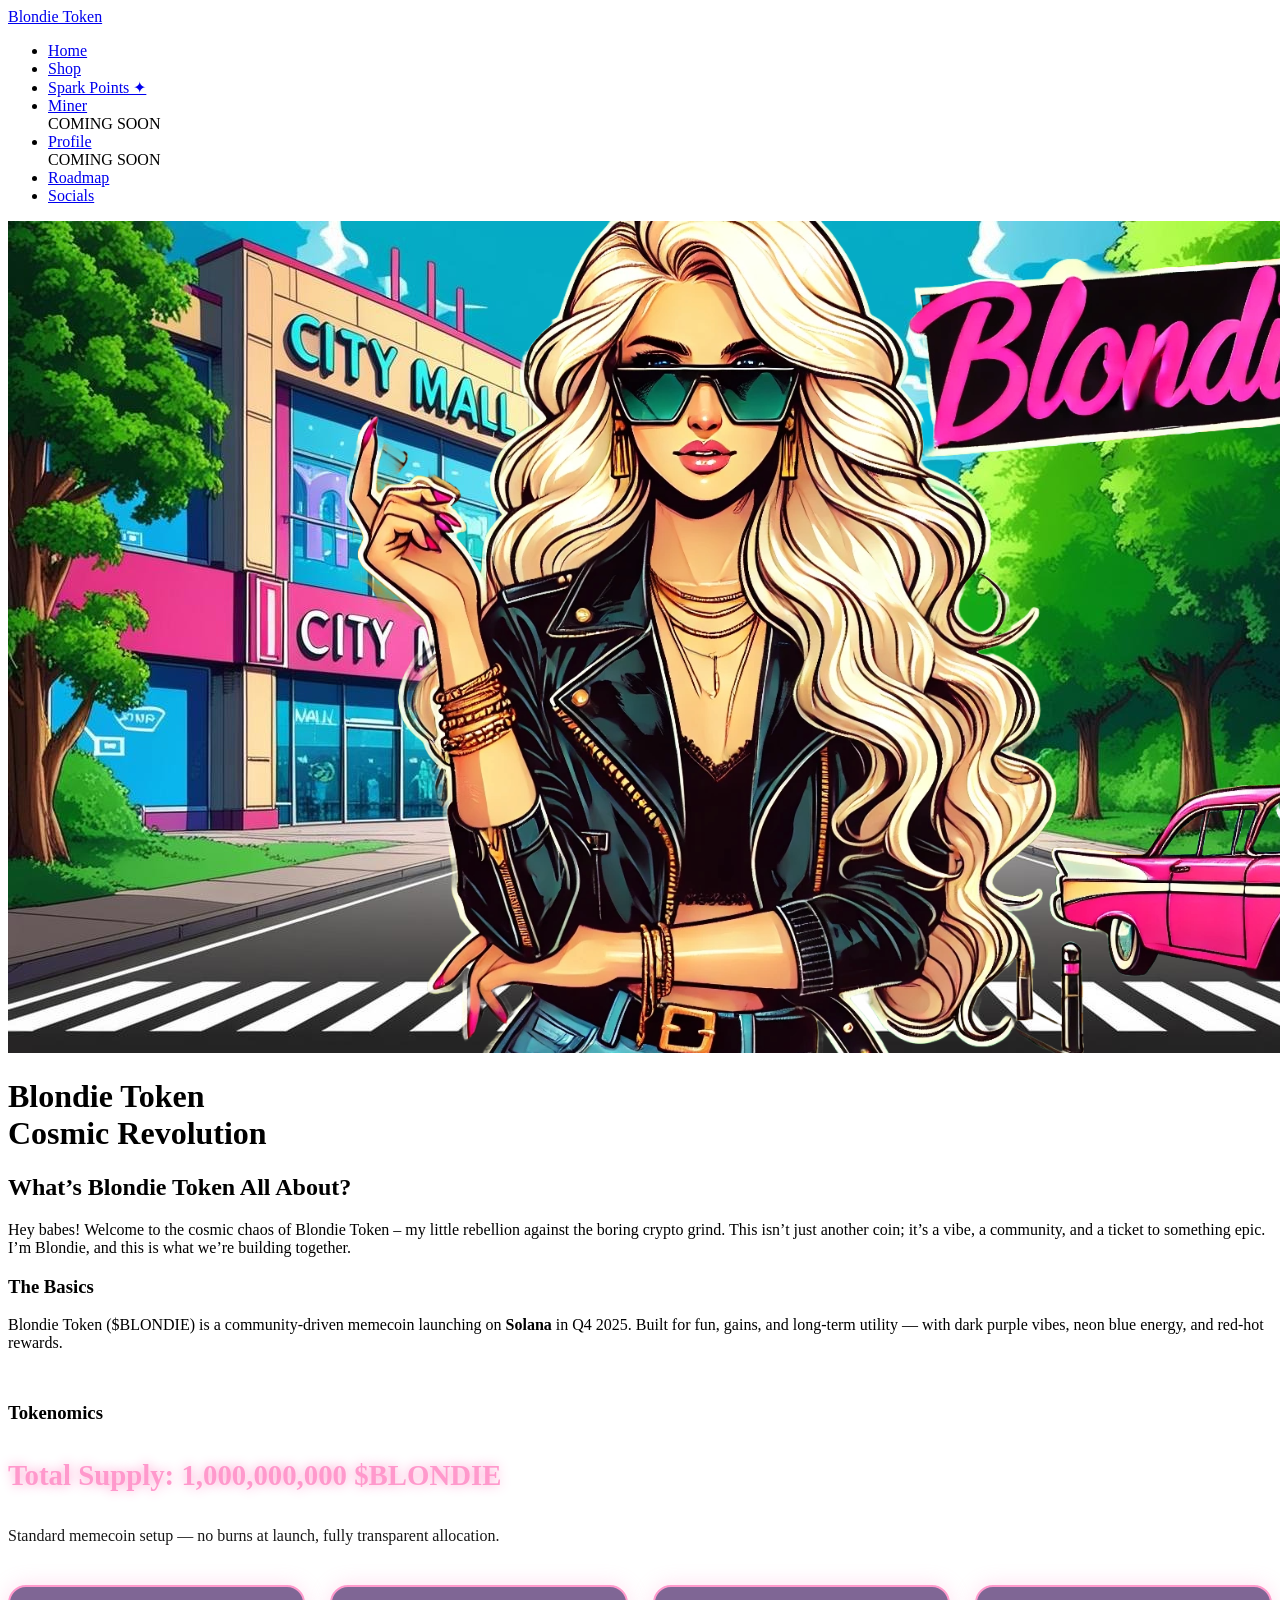
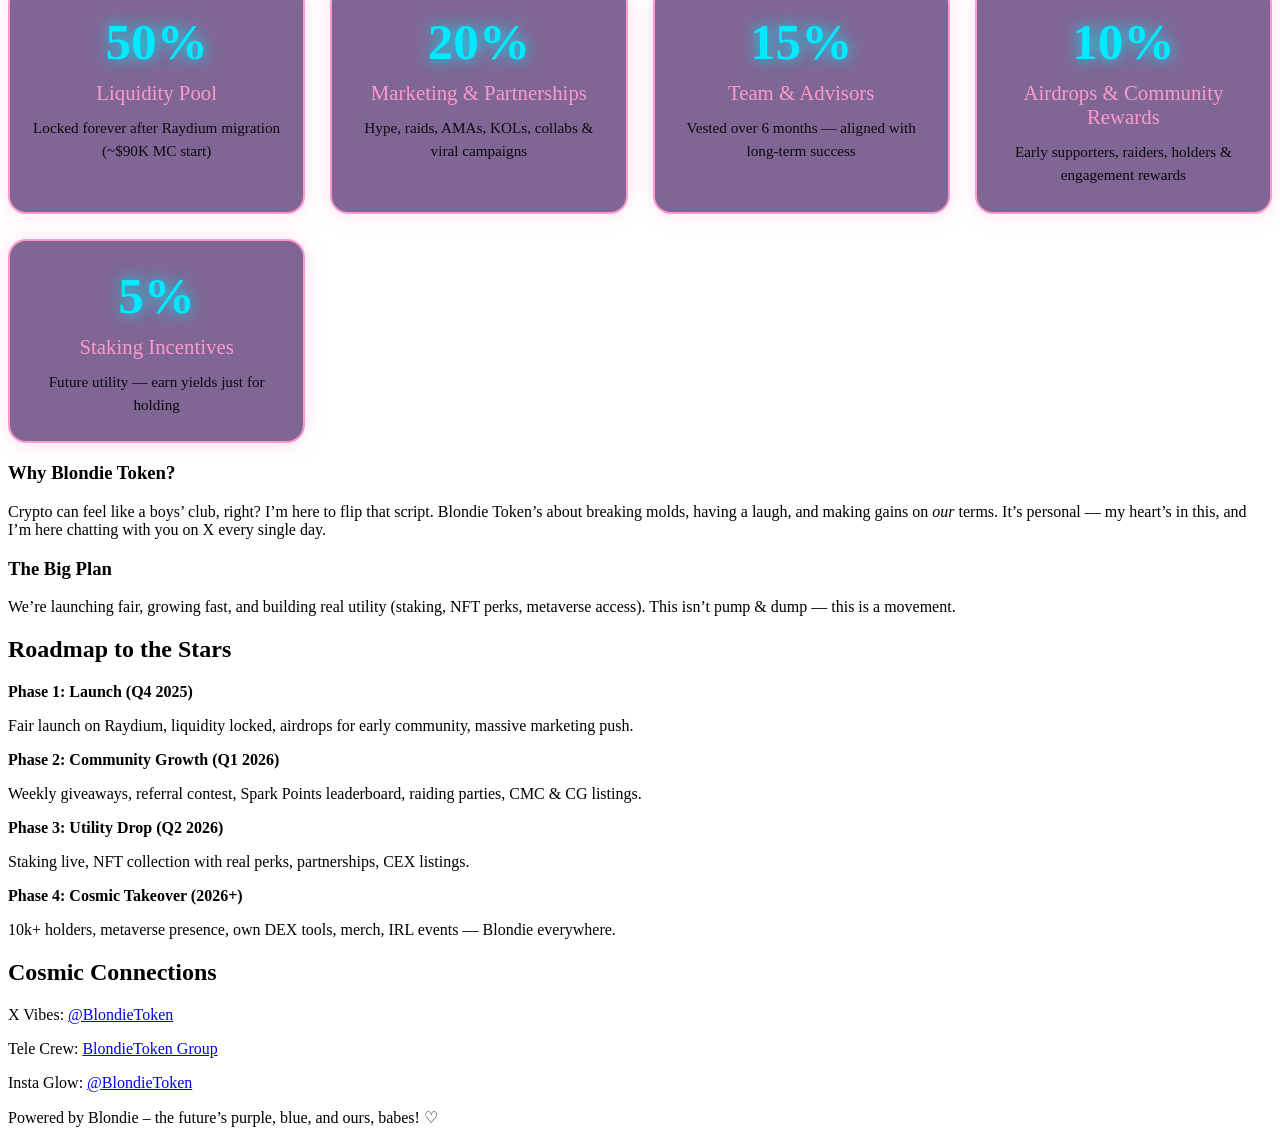
==== index.html @ 6c760ebb "Update index.html" ====
<!DOCTYPE html>
<html lang="en">
<head>
    <meta charset="UTF-8">
    <meta name="viewport" content="width=device-width, initial-scale=1.0">
    <meta name="description" content="Blondie Token – Crypto with dark purple vibes, neon blue dreams, and red-hot rewards. Join the cosmic revolution now!">
    <meta name="keywords" content="Blondie Token, cryptocurrency, crypto, blockchain, referral contest, staking, memecoin, solana">
    <meta name="author" content="Blondie">
    <meta name="robots" content="index, follow">
    <meta property="og:title" content="Blondie Token – Cosmic Revolution">
    <meta property="og:description" content="Hey babes! One more follower and Blondie’s got 300 Spartans – join the cosmic slay!">
    <meta property="og:image" content="https://blondietoken.github.io/Blondie-token/header-index.png">
    <meta property="og:url" content="https://blondietoken.github.io/Blondie-token/">
    <meta property="og:type" content="website">
    <meta name="twitter:card" content="summary_large_image">
    <meta name="twitter:title" content="Blondie Token – Cosmic Revolution">
    <meta name="twitter:description" content="Hey babes! One more follower and Blondie’s got 300 Spartans – join the cosmic slay!">
    <meta name="twitter:image" content="https://blondietoken.github.io/Blondie-token/header-index.png">

    <!-- Google tag (gtag.js) -->
    <script async src="https://www.googletagmanager.com/gtag/js?id=G-Y17SSM7PQ1"></script>
    <script>
      window.dataLayer = window.dataLayer || [];
      function gtag(){dataLayer.push(arguments);}
      gtag('js', new Date());
      gtag('config', 'G-Y17SSM7PQ1');
    </script>

    <title>Blondie Token – Cosmic Revolution</title>
    <link href="https://fonts.googleapis.com/css2?family=Orbitron:wght@400;700&display=swap" rel="stylesheet">

    <style>
        /* Kaikki vanha CSS pysyy ennallaan – lisätään vain pieniä parannuksia tokenomicsiin */
        .tokenomics-grid {
            display: grid;
            grid-template-columns: repeat(auto-fit, minmax(280px, 1fr));
            gap: 25px;
            margin-top: 40px;
            text-align: center;
        }
        .tokenomics-item {
            background: rgba(42, 0, 79, 0.6);
            border: 2px solid #ff99cc;
            border-radius: 18px;
            padding: 25px 20px;
            transition: all 0.4s;
            box-shadow: 0 0 20px rgba(255, 153, 204, 0.3);
        }
        .tokenomics-item:hover {
            transform: translateY(-12px);
            box-shadow: 0 0 35px #ff99cc;
            border-color: #00eaff;
        }
        .tokenomics-percentage {
            font-size: 3.2em;
            font-weight: 700;
            color: #00eaff;
            text-shadow: 0 0 15px #00eaff;
            margin-bottom: 10px;
        }
        .tokenomics-label {
            font-size: 1.3em;
            color: #ff99cc;
            margin-bottom: 12px;
        }
        .tokenomics-desc {
            font-size: 0.95em;
            opacity: 0.9;
            line-height: 1.5;
        }
        .total-supply {
            font-size: 1.8em;
            color: #ff99cc;
            text-shadow: 0 0 12px #ff99cc;
            margin: 35px 0;
            font-weight: 700;
        }
    </style>
</head>
<body>
    <div class="bg-overlay"></div>

    <!-- NAVIGATION (ennallaan) -->
    <nav class="navbar">
        <div class="nav-container">
            <a href="/" class="logo">Blondie Token</a>
            <ul class="nav-menu" id="nav-menu">
                <li><a href="#home">Home</a></li>
                <li><a href="https://qh5aza-kw.myshopify.com/products/nimeton-24-marrask-_2-32?utm_campaign=share_orders&utm_content=android&utm_medium=product-links" target="_blank">Shop</a></li>
                <li><a href="spark-leaderboard.html">Spark Points ✦</a></li>
                <li class="nav-item">
                    <a href="#" class="coming-soon-item">Miner</a>
                    <div class="coming-soon-overlay">COMING SOON</div>
                </li>
                <li class="nav-item">
                    <a href="#" class="coming-soon-item">Profile</a>
                    <div class="coming-soon-overlay">COMING SOON</div>
                </li>
                <li><a href="#roadmap">Roadmap</a></li>
                <li><a href="#socials">Socials</a></li>
            </ul>
            <div class="hamburger" id="hamburger">
                <span></span><span></span><span></span>
            </div>
        </div>
    </nav>

    <div class="main-content" id="home">
        <header>
            <img src="header-index.png" alt="Blondie Header" class="header-img">
            <h1>Blondie Token<br>Cosmic Revolution</h1>
        </header>

        <div class="intro">
            <h2>What’s Blondie Token All About?</h2>
            <p>Hey babes! Welcome to the cosmic chaos of Blondie Token – my little rebellion against the boring crypto grind. This isn’t just another coin; it’s a vibe, a community, and a ticket to something epic. I’m Blondie, and this is what we’re building together.</p>

            <h3>The Basics</h3>
            <p>Blondie Token ($BLONDIE) is a community-driven memecoin launching on <strong>Solana</strong> in Q4 2025. Built for fun, gains, and long-term utility — with dark purple vibes, neon blue energy, and red-hot rewards.</p>

            <!-- UUSI TOKENOMICS OSIO -->
            <h3 style="margin-top: 50px;">Tokenomics</h3>
            <div class="total-supply">Total Supply: 1,000,000,000 $BLONDIE</div>
            <p style="margin-bottom: 30px; opacity: 0.9;">Standard memecoin setup — no burns at launch, fully transparent allocation.</p>

            <div class="tokenomics-grid">
                <div class="tokenomics-item">
                    <div class="tokenomics-percentage">50%</div>
                    <div class="tokenomics-label">Liquidity Pool</div>
                    <div class="tokenomics-desc">Locked forever after Raydium migration (~$90K MC start)</div>
                </div>
                <div class="tokenomics-item">
                    <div class="tokenomics-percentage">20%</div>
                    <div class="tokenomics-label">Marketing & Partnerships</div>
                    <div class="tokenomics-desc">Hype, raids, AMAs, KOLs, collabs & viral campaigns</div>
                </div>
                <div class="tokenomics-item">
                    <div class="tokenomics-percentage">15%</div>
                    <div class="tokenomics-label">Team & Advisors</div>
                    <div class="tokenomics-desc">Vested over 6 months — aligned with long-term success</div>
                </div>
                <div class="tokenomics-item">
                    <div class="tokenomics-percentage">10%</div>
                    <div class="tokenomics-label">Airdrops & Community Rewards</div>
                    <div class="tokenomics-desc">Early supporters, raiders, holders & engagement rewards</div>
                </div>
                <div class="tokenomics-item">
                    <div class="tokenomics-percentage">5%</div>
                    <div class="tokenomics-label">Staking Incentives</div>
                    <div class="tokenomics-desc">Future utility — earn yields just for holding</div>
                </div>
            </div>
            <!-- Tokenomics loppuu -->

            <h3>Why Blondie Token?</h3>
            <p>Crypto can feel like a boys’ club, right? I’m here to flip that script. Blondie Token’s about breaking molds, having a laugh, and making gains on <em>our</em> terms. It’s personal — my heart’s in this, and I’m here chatting with you on X every single day.</p>

            <h3>The Big Plan</h3>
            <p>We’re launching fair, growing fast, and building real utility (staking, NFT perks, metaverse access). This isn’t pump & dump — this is a movement.</p>
        </div>

        <!-- ROADMAP & SOCIALS pysyvät ennallaan -->
        <section id="roadmap">
            <h2>Roadmap to the Stars</h2>
            <div class="roadmap-grid">
                <div class="roadmap-item">
                    <strong>Phase 1: Launch (Q4 2025)</strong>
                    <p>Fair launch on Raydium, liquidity locked, airdrops for early community, massive marketing push.</p>
                </div>
                <div class="roadmap-item">
                    <strong>Phase 2: Community Growth (Q1 2026)</strong>
                    <p>Weekly giveaways, referral contest, Spark Points leaderboard, raiding parties, CMC & CG listings.</p>
                </div>
                <div class="roadmap-item">
                    <strong>Phase 3: Utility Drop (Q2 2026)</strong>
                    <p>Staking live, NFT collection with real perks, partnerships, CEX listings.</p>
                </div>
                <div class="roadmap-item">
                    <strong>Phase 4: Cosmic Takeover (2026+)</strong>
                    <p>10k+ holders, metaverse presence, own DEX tools, merch, IRL events — Blondie everywhere.</p>
                </div>
            </div>
        </section>

        <section id="socials">
            <h2>Cosmic Connections</h2>
            <div class="social-links">
                <p>X Vibes: <a href="https://x.com/blondietoken" target="_blank">@BlondieToken</a></p>
                <p>Tele Crew: <a href="https://t.me/blondietoken" target="_blank">BlondieToken Group</a></p>
                <p>Insta Glow: <a href="https://instagram.com/blondietoken" target="_blank">@BlondieToken</a></p>
            </div>
        </section>

        <footer>
            <p>Powered by Blondie – the future’s purple, blue, and ours, babes! ♡</p>
        </footer>
    </div>

    <script>
        const hamburger = document.getElementById('hamburger');
        const navMenu = document.getElementById('nav-menu');

        hamburger.addEventListener('click', () => {
            hamburger.classList.toggle('active');
            navMenu.classList.toggle('active');
        });

        document.querySelectorAll('.nav-menu a:not(.coming-soon-item)').forEach(link => {
            link.addEventListener('click', () => {
                hamburger.classList.remove('active');
                navMenu.classList.remove('active');
            });
        });
    </script>
</body>
                                  </html>
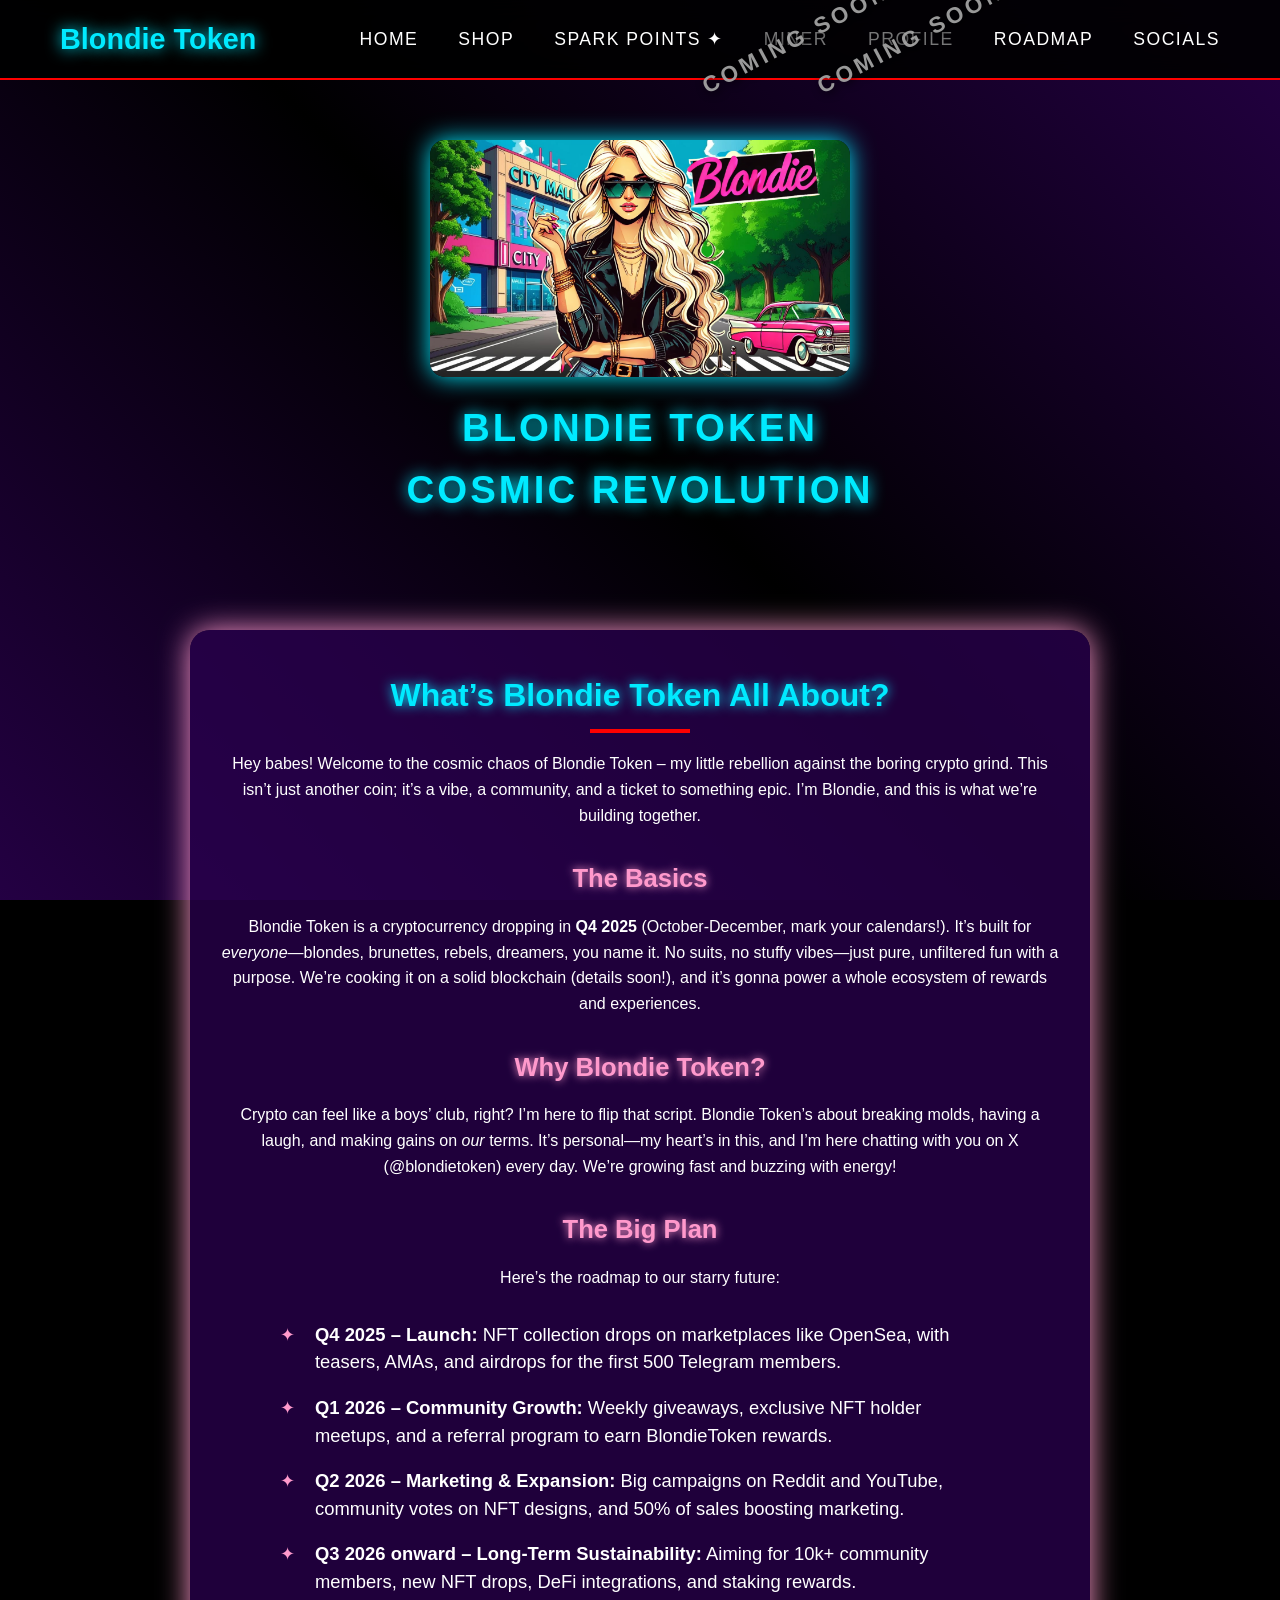
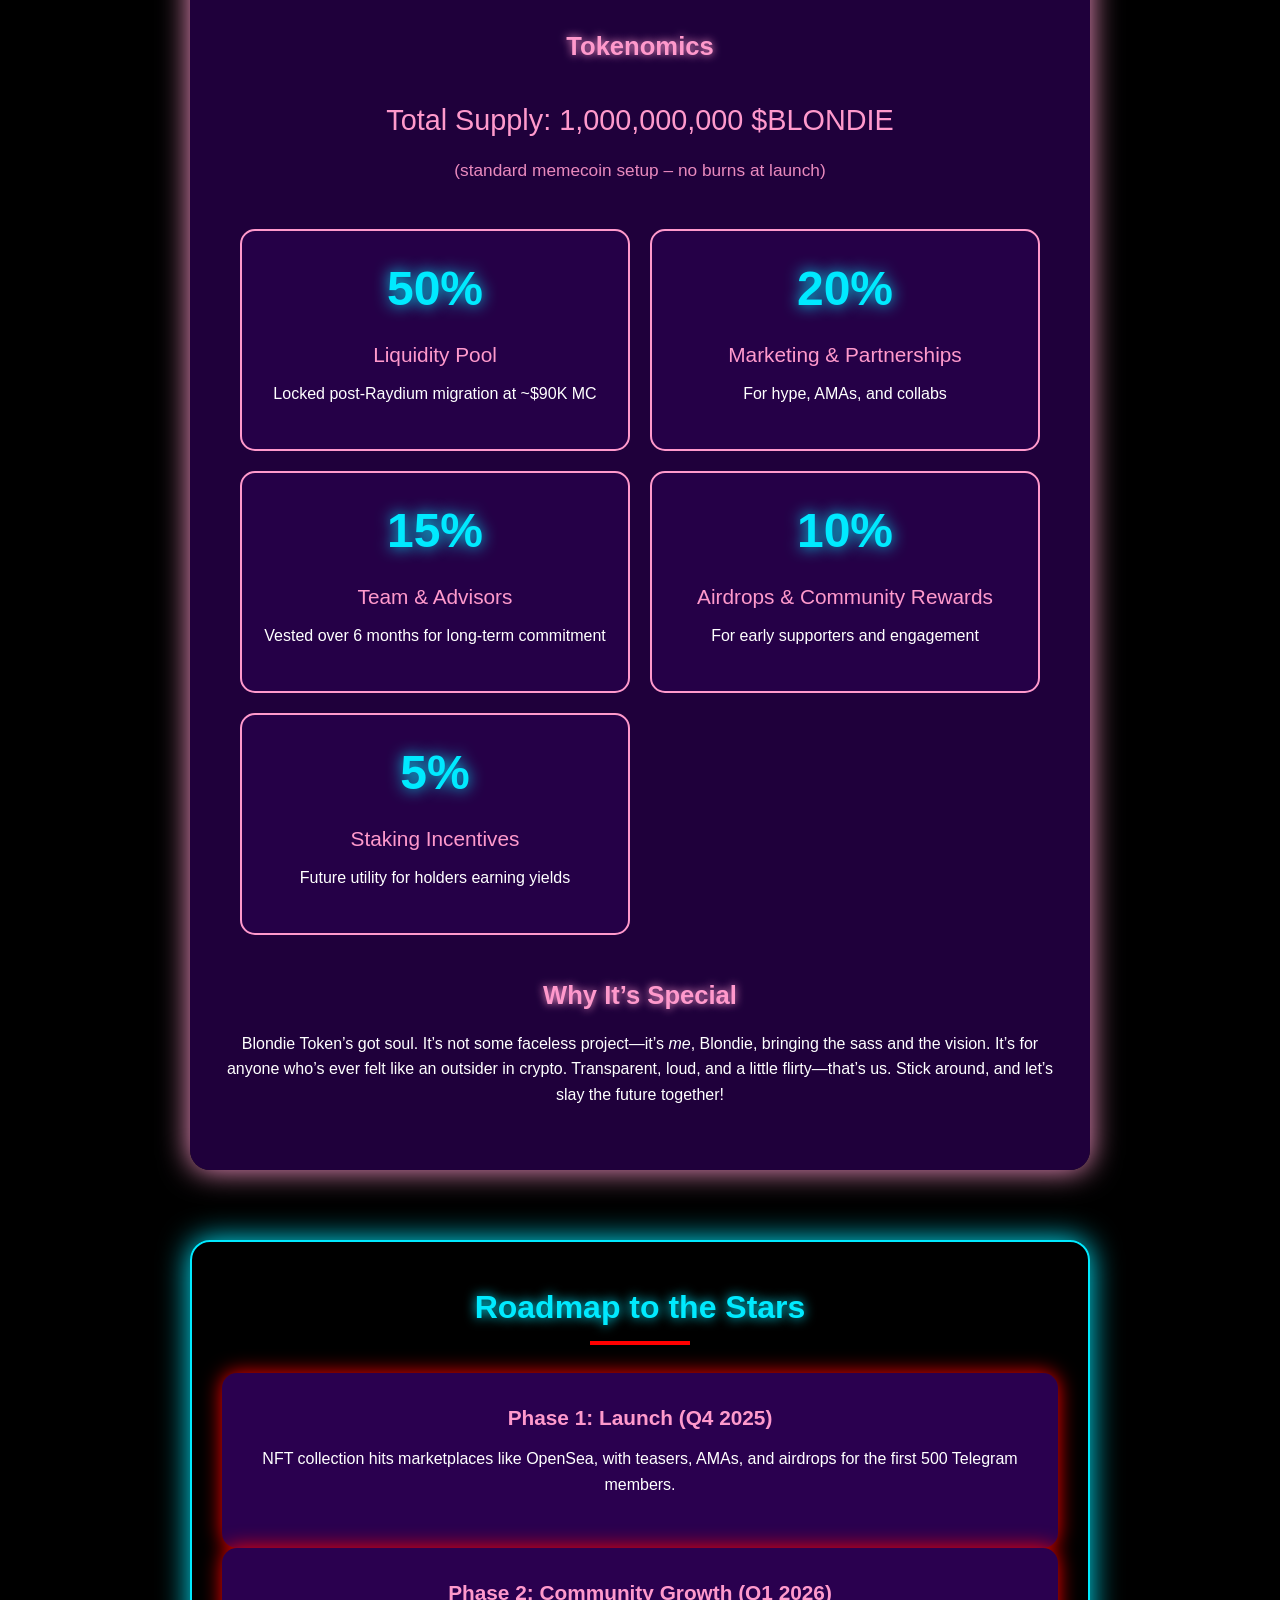
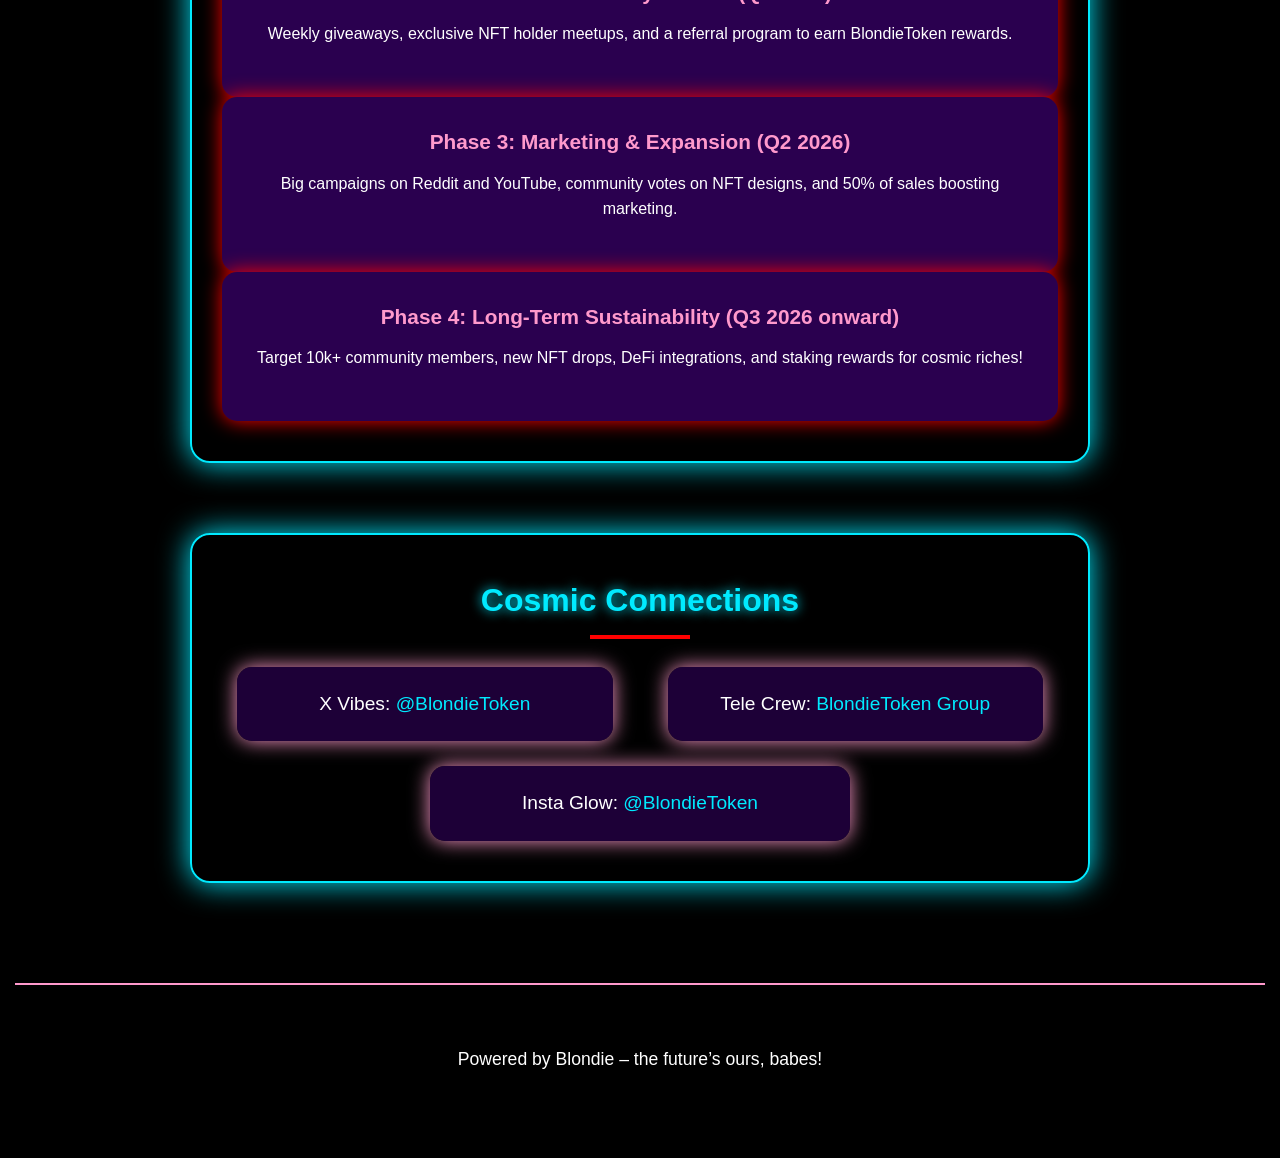
==== commit cc4144fb: "Update index.html" ====
--- a/index.html
+++ b/index.html
@@ -4,7 +4,7 @@
     <meta charset="UTF-8">
     <meta name="viewport" content="width=device-width, initial-scale=1.0">
     <meta name="description" content="Blondie Token – Crypto with dark purple vibes, neon blue dreams, and red-hot rewards. Join the cosmic revolution now!">
-    <meta name="keywords" content="Blondie Token, cryptocurrency, crypto, blockchain, referral contest, staking, memecoin, solana">
+    <meta name="keywords" content="Blondie Token, cryptocurrency, crypto, blockchain, referral contest, staking, metaverse">
     <meta name="author" content="Blondie">
     <meta name="robots" content="index, follow">
     <meta property="og:title" content="Blondie Token – Cosmic Revolution">
@@ -30,57 +30,346 @@
     <link href="https://fonts.googleapis.com/css2?family=Orbitron:wght@400;700&display=swap" rel="stylesheet">
 
     <style>
-        /* Kaikki vanha CSS pysyy ennallaan – lisätään vain pieniä parannuksia tokenomicsiin */
-        .tokenomics-grid {
-            display: grid;
-            grid-template-columns: repeat(auto-fit, minmax(280px, 1fr));
-            gap: 25px;
-            margin-top: 40px;
+        * { margin: 0; padding: 0; box-sizing: border-box; }
+        body {
+            background: #000;
+            color: #fff;
+            font-family: 'Orbitron', sans-serif;
             text-align: center;
-        }
-        .tokenomics-item {
-            background: rgba(42, 0, 79, 0.6);
-            border: 2px solid #ff99cc;
-            border-radius: 18px;
-            padding: 25px 20px;
-            transition: all 0.4s;
-            box-shadow: 0 0 20px rgba(255, 153, 204, 0.3);
-        }
-        .tokenomics-item:hover {
-            transform: translateY(-12px);
-            box-shadow: 0 0 35px #ff99cc;
-            border-color: #00eaff;
-        }
-        .tokenomics-percentage {
-            font-size: 3.2em;
+            min-height: 100vh;
+            overflow-x: hidden;
+            line-height: 1.6;
+        }
+        .bg-overlay {
+            position: fixed;
+            top: 0; left: 0;
+            width: 100%; height: 100%;
+            background: linear-gradient(45deg, #2a004f, #000, #2a004f);
+            opacity: 0.85;
+            z-index: -1;
+        }
+
+        /* KIINTEÄ YLÄVALIKKO */
+        .navbar {
+            position: fixed;
+            top: 0; left: 0; width: 100%;
+            background: rgba(0, 0, 0, 0.9);
+            backdrop-filter: blur(12px);
+            border-bottom: 2px solid #ff0000;
+            z-index: 9999;
+            padding: 1rem 0;
+        }
+        .nav-container {
+            max-width: 1200px;
+            margin: 0 auto;
+            display: flex;
+            justify-content: space-between;
+            align-items: center;
+            padding: 0 20px;
+        }
+        .logo {
+            font-size: 1.8rem;
             font-weight: 700;
             color: #00eaff;
             text-shadow: 0 0 15px #00eaff;
-            margin-bottom: 10px;
-        }
-        .tokenomics-label {
+            text-decoration: none;
+        }
+        .nav-menu {
+            display: flex;
+            list-style: none;
+            gap: 2.5rem;
+            align-items: center;
+        }
+        .nav-menu a {
+            color: #fff;
+            text-decoration: none;
+            font-size: 1.1rem;
+            text-transform: uppercase;
+            letter-spacing: 1.5px;
+            position: relative;
+            transition: all 0.3s;
+        }
+        .nav-menu a::after {
+            content: '';
+            position: absolute;
+            bottom: -8px;
+            left: 50%;
+            width: 0;
+            height: 3px;
+            background: #ff0000;
+            transition: all 0.4s;
+            transform: translateX(-50%);
+        }
+        .nav-menu a:hover {
+            color: #00eaff;
+            text-shadow: 0 0 10px #00eaff;
+        }
+        .nav-menu a:hover::after { width: 100%; }
+
+        /* COMING SOON */
+        .nav-item {
+            position: relative;
+            display: inline-block;
+        }
+        .coming-soon-overlay {
+            position: absolute;
+            top: 50%;
+            left: 50%;
+            transform: translate(-50%, -50%) rotate(-28deg);
+            font-size: 1.4rem;
+            font-weight: 700;
+            color: rgba(170,170,170,0.9);
+            text-shadow: 2px 2px 10px #000;
+            pointer-events: none;
+            white-space: nowrap;
+            z-index: 2;
+            letter-spacing: 4px;
+        }
+        .coming-soon-item {
+            color: #aaaaaa !important;
+            opacity: 0.7;
+            cursor: not-allowed;
+            pointer-events: none;
+        }
+        .coming-soon-item::after { display: none; }
+
+        /* HAMPURILAISVALIKKO */
+        .hamburger {
+            display: none;
+            cursor: pointer;
+            flex-direction: column;
+            gap: 6px;
+        }
+        .hamburger span {
+            width: 32px;
+            height: 4px;
+            background: #00eaff;
+            border-radius: 4px;
+            box-shadow: 0 0 10px #00eaff;
+            transition: 0.3s;
+        }
+        .hamburger.active span:nth-child(1) { transform: rotate(45deg) translate(10px, 10px); }
+        .hamburger.active span:nth-child(2) { opacity: 0; }
+        .hamburger.active span:nth-child(3) { transform: rotate(-45deg) translate(10px, -10px); }
+
+        /* PÄÄSISÄLTÖ */
+        .main-content {
+            margin-top: 90px;
+            padding: 0 15px;
+        }
+        header {
+            padding: 30px 0 20px;
+        }
+        .header-img {
+            width: 90%;
+            max-width: 420px;
+            margin: 20px auto;
+            display: block;
+            box-shadow: 0 0 25px #00eaff;
+            border-radius: 15px;
+        }
+        h1 {
+            font-size: 2.4em;
+            text-transform: uppercase;
+            letter-spacing: 3px;
+            color: #00eaff;
+            text-shadow: 0 0 15px #00eaff;
+            margin: 20px 0;
+        }
+
+        .intro, #roadmap, #socials {
+            margin: 70px auto;
+            max-width: 900px;
+            width: 100%;
+            padding: 40px 30px;
+            border-radius: 20px;
+        }
+        .intro {
+            background: rgba(42, 0, 79, 0.75);
+            box-shadow: 0 0 30px #ff99cc;
+        }
+        #roadmap, #socials {
+            background: rgba(0, 0, 0, 0.92);
+            box-shadow: 0 0 30px #00eaff;
+            border: 2px solid #00eaff;
+        }
+
+        h2 {
+            font-size: 2em;
+            color: #00eaff;
+            text-shadow: 0 0 12px #00eaff;
+            margin-bottom: 30px;
+            position: relative;
+        }
+        h2::after {
+            content: '';
+            position: absolute;
+            bottom: -12px;
+            left: 50%;
+            width: 100px;
+            height: 4px;
+            background: #ff0000;
+            transform: translateX(-50%);
+        }
+        h3 {
+            font-size: 1.6em;
+            color: #ff99cc;
+            text-shadow: 0 0 8px #ff99cc;
+            margin: 30px 0 15px;
+        }
+        p { margin-bottom: 1.4em; }
+
+        .intro ul {
+            list-style: none;
+            text-align: left;
+            max-width: 720px;
+            margin: 30px auto;
+        }
+        .intro ul li {
+            padding-left: 35px;
+            position: relative;
+            margin: 18px 0;
+            font-size: 1.15em;
+            line-height: 1.5;
+        }
+        .intro ul li::before {
+            content: "✦";
+            position: absolute;
+            left: 0;
+            color: #ff99cc;
+        }
+
+        /* VAIN TOKENOMICSILLE LISÄTTY TYYLIT */
+        .tokenomics-grid {
+            display: grid;
+            grid-template-columns: repeat(auto-fit, minmax(260px, 1fr));
+            gap: 20px;
+            margin: 40px auto;
+            max-width: 800px;
+        }
+        .token-item {
+            background: rgba(42,0,79,0.6);
+            border: 2px solid #ff99cc;
+            border-radius: 15px;
+            padding: 20px;
+            transition: 0.4s;
+        }
+        .token-item:hover {
+            transform: translateY(-8px);
+            box-shadow: 0 0 30px #ff99cc;
+            border-color: #00eaff;
+        }
+        .percent {
+            font-size: 3em;
+            font-weight: 700;
+            color: #00eaff;
+            text-shadow: 0 0 15px #00eaff;
+        }
+        .label {
             font-size: 1.3em;
             color: #ff99cc;
+            margin: 10px 0;
+        }
+
+        .roadmap-grid {
+            display: 1fr;
+            gap: 30px;
+            margin-top: 40px;
+        }
+        @media (min-width: 640px) {
+            .roadmap-grid { grid-template-columns: repeat(2, 1fr); }
+        }
+        @media (min-width: 1024px) {
+            .roadmap-grid { grid-template-columns: repeat(auto-fit, minmax(300px, 1fr)); }
+        }
+        .roadmap-item {
+            padding: 28px;
+            background: #2a004f;
+            border-radius: 15px;
+            box-shadow: 0 0 20px #ff0000;
+            transition: all 0.4s;
+        }
+        .roadmap-item:hover {
+            transform: translateY(-10px);
+            box-shadow: 0 0 35px #ff99cc;
+        }
+        .roadmap-item strong {
+            color: #ff99cc;
+            font-size: 1.3em;
+            display: block;
             margin-bottom: 12px;
         }
-        .tokenomics-desc {
-            font-size: 0.95em;
-            opacity: 0.9;
-            line-height: 1.5;
-        }
-        .total-supply {
-            font-size: 1.8em;
-            color: #ff99cc;
-            text-shadow: 0 0 12px #ff99cc;
-            margin: 35px 0;
-            font-weight: 700;
+
+        .social-links {
+            display: flex;
+            flex-direction: column;
+            gap: 25px;
+            margin-top: 40px;
+        }
+        .social-links p {
+            background: rgba(42, 0, 79, 0.7);
+            padding: 22px;
+            border-radius: 15px;
+            box-shadow: 0 0 20px #ff99cc;
+            font-size: 1.2em;
+        }
+        .social-links a {
+            color: #00eaff;
+            text-decoration: none;
+        }
+        .social-links a:hover {
+            text-shadow: 0 0 10px #00eaff;
+        }
+        @media (min-width: 640px) {
+            .social-links {
+                flex-direction: row;
+                flex-wrap: wrap;
+                justify-content: center;
+            }
+            .social-links p {
+                flex: 1 1 300px;
+                max-width: 420px;
+                margin: 0 15px;
+            }
+        }
+
+        footer {
+            padding: 60px 20px;
+            border-top: 2px solid #ff99cc;
+            background: rgba(0,0,0,0.9);
+            margin-top: 100px;
+            font-size: 1.1em;
+        }
+
+        /* MOBIILI */
+        @media (max-width: 900px) {
+            .hamburger { display: flex; }
+            .nav-menu {
+                position: fixed;
+                top: 78px;
+                left: -100%;
+                width: 100%;
+                height: calc(100vh - 78px);
+                background: rgba(0, 0, 0, 0.98);
+                flex-direction: column;
+                justify-content: flex-start;
+                align-items: center;
+                padding-top: 5rem;
+                transition: left 0.4s ease;
+                gap: 3.5rem;
+            }
+            .nav-menu.active { left: 0; }
+            .nav-menu a, .nav-item { font-size: 1.8rem; }
+            .coming-soon-overlay { font-size: 2.2rem; letter-spacing: 6px; }
+            h1 { font-size: 2em; }
+            .intro, #roadmap, #socials { padding: 35px 20px; margin: 50px auto; }
         }
     </style>
 </head>
 <body>
     <div class="bg-overlay"></div>
 
-    <!-- NAVIGATION (ennallaan) -->
+    <!-- NAVI PYSYY 100% SAMANA -->
     <nav class="navbar">
         <div class="nav-container">
             <a href="/" class="logo">Blondie Token</a>
@@ -100,7 +389,9 @@
                 <li><a href="#socials">Socials</a></li>
             </ul>
             <div class="hamburger" id="hamburger">
-                <span></span><span></span><span></span>
+                <span></span>
+                <span></span>
+                <span></span>
             </div>
         </div>
     </nav>
@@ -114,70 +405,74 @@
         <div class="intro">
             <h2>What’s Blondie Token All About?</h2>
             <p>Hey babes! Welcome to the cosmic chaos of Blondie Token – my little rebellion against the boring crypto grind. This isn’t just another coin; it’s a vibe, a community, and a ticket to something epic. I’m Blondie, and this is what we’re building together.</p>
-
             <h3>The Basics</h3>
-            <p>Blondie Token ($BLONDIE) is a community-driven memecoin launching on <strong>Solana</strong> in Q4 2025. Built for fun, gains, and long-term utility — with dark purple vibes, neon blue energy, and red-hot rewards.</p>
-
-            <!-- UUSI TOKENOMICS OSIO -->
-            <h3 style="margin-top: 50px;">Tokenomics</h3>
-            <div class="total-supply">Total Supply: 1,000,000,000 $BLONDIE</div>
-            <p style="margin-bottom: 30px; opacity: 0.9;">Standard memecoin setup — no burns at launch, fully transparent allocation.</p>
+            <p>Blondie Token is a cryptocurrency dropping in <strong>Q4 2025</strong> (October-December, mark your calendars!). It’s built for <em>everyone</em>—blondes, brunettes, rebels, dreamers, you name it. No suits, no stuffy vibes—just pure, unfiltered fun with a purpose. We’re cooking it on a solid blockchain (details soon!), and it’s gonna power a whole ecosystem of rewards and experiences.</p>
+            <h3>Why Blondie Token?</h3>
+            <p>Crypto can feel like a boys’ club, right? I’m here to flip that script. Blondie Token’s about breaking molds, having a laugh, and making gains on <em>our</em> terms. It’s personal—my heart’s in this, and I’m here chatting with you on X (@blondietoken) every day. We’re growing fast and buzzing with energy!</p>
+            <h3>The Big Plan</h3>
+            <p>Here’s the roadmap to our starry future:</p>
+            <ul>
+                <li><strong>Q4 2025 – Launch:</strong> NFT collection drops on marketplaces like OpenSea, with teasers, AMAs, and airdrops for the first 500 Telegram members.</li>
+                <li><strong>Q1 2026 – Community Growth:</strong> Weekly giveaways, exclusive NFT holder meetups, and a referral program to earn BlondieToken rewards.</li>
+                <li><strong>Q2 2026 – Marketing & Expansion:</strong> Big campaigns on Reddit and YouTube, community votes on NFT designs, and 50% of sales boosting marketing.</li>
+                <li><strong>Q3 2026 onward – Long-Term Sustainability:</strong> Aiming for 10k+ community members, new NFT drops, DeFi integrations, and staking rewards.</li>
+            </ul>
+
+            <!-- VAIN TÄMÄ OSIO ON UUSI – KAIKKI MUUT TEKSTIT 100% ALKUPERÄISET -->
+            <h3>Tokenomics</h3>
+            <p style="font-size:1.8em; color:#ff99cc; margin:30px 0 40px;">Total Supply: 1,000,000,000 $BLONDIE<br><span style="font-size:0.6em; opacity:0.9;">(standard memecoin setup – no burns at launch)</span></p>
 
             <div class="tokenomics-grid">
-                <div class="tokenomics-item">
-                    <div class="tokenomics-percentage">50%</div>
-                    <div class="tokenomics-label">Liquidity Pool</div>
-                    <div class="tokenomics-desc">Locked forever after Raydium migration (~$90K MC start)</div>
-                </div>
-                <div class="tokenomics-item">
-                    <div class="tokenomics-percentage">20%</div>
-                    <div class="tokenomics-label">Marketing & Partnerships</div>
-                    <div class="tokenomics-desc">Hype, raids, AMAs, KOLs, collabs & viral campaigns</div>
-                </div>
-                <div class="tokenomics-item">
-                    <div class="tokenomics-percentage">15%</div>
-                    <div class="tokenomics-label">Team & Advisors</div>
-                    <div class="tokenomics-desc">Vested over 6 months — aligned with long-term success</div>
-                </div>
-                <div class="tokenomics-item">
-                    <div class="tokenomics-percentage">10%</div>
-                    <div class="tokenomics-label">Airdrops & Community Rewards</div>
-                    <div class="tokenomics-desc">Early supporters, raiders, holders & engagement rewards</div>
-                </div>
-                <div class="tokenomics-item">
-                    <div class="tokenomics-percentage">5%</div>
-                    <div class="tokenomics-label">Staking Incentives</div>
-                    <div class="tokenomics-desc">Future utility — earn yields just for holding</div>
+                <div class="token-item">
+                    <div class="percent">50%</div>
+                    <div class="label">Liquidity Pool</div>
+                    <p>Locked post-Raydium migration at ~$90K MC</p>
+                </div>
+                <div class="token-item">
+                    <div class="percent">20%</div>
+                    <div class="label">Marketing & Partnerships</div>
+                    <p>For hype, AMAs, and collabs</p>
+                </div>
+                <div class="token-item">
+                    <div class="percent">15%</div>
+                    <div class="label">Team & Advisors</div>
+                    <p>Vested over 6 months for long-term commitment</p>
+                </div>
+                <div class="token-item">
+                    <div class="percent">10%</div>
+                    <div class="label">Airdrops & Community Rewards</div>
+                    <p>For early supporters and engagement</p>
+                </div>
+                <div class="token-item">
+                    <div class="percent">5%</div>
+                    <div class="label">Staking Incentives</div>
+                    <p>Future utility for holders earning yields</p>
                 </div>
             </div>
-            <!-- Tokenomics loppuu -->
-
-            <h3>Why Blondie Token?</h3>
-            <p>Crypto can feel like a boys’ club, right? I’m here to flip that script. Blondie Token’s about breaking molds, having a laugh, and making gains on <em>our</em> terms. It’s personal — my heart’s in this, and I’m here chatting with you on X every single day.</p>
-
-            <h3>The Big Plan</h3>
-            <p>We’re launching fair, growing fast, and building real utility (staking, NFT perks, metaverse access). This isn’t pump & dump — this is a movement.</p>
+
+            <h3>Why It’s Special</h3>
+            <p>Blondie Token’s got soul. It’s not some faceless project—it’s <em>me</em>, Blondie, bringing the sass and the vision. It’s for anyone who’s ever felt like an outsider in crypto. Transparent, loud, and a little flirty—that’s us. Stick around, and let’s slay the future together!</p>
         </div>
 
-        <!-- ROADMAP & SOCIALS pysyvät ennallaan -->
+        <!-- ROADMAP & SOCIALS 100% ALKUPERÄISET -->
         <section id="roadmap">
             <h2>Roadmap to the Stars</h2>
             <div class="roadmap-grid">
                 <div class="roadmap-item">
                     <strong>Phase 1: Launch (Q4 2025)</strong>
-                    <p>Fair launch on Raydium, liquidity locked, airdrops for early community, massive marketing push.</p>
+                    <p>NFT collection hits marketplaces like OpenSea, with teasers, AMAs, and airdrops for the first 500 Telegram members.</p>
                 </div>
                 <div class="roadmap-item">
                     <strong>Phase 2: Community Growth (Q1 2026)</strong>
-                    <p>Weekly giveaways, referral contest, Spark Points leaderboard, raiding parties, CMC & CG listings.</p>
+                    <p>Weekly giveaways, exclusive NFT holder meetups, and a referral program to earn BlondieToken rewards.</p>
                 </div>
                 <div class="roadmap-item">
-                    <strong>Phase 3: Utility Drop (Q2 2026)</strong>
-                    <p>Staking live, NFT collection with real perks, partnerships, CEX listings.</p>
+                    <strong>Phase 3: Marketing & Expansion (Q2 2026)</strong>
+                    <p>Big campaigns on Reddit and YouTube, community votes on NFT designs, and 50% of sales boosting marketing.</p>
                 </div>
                 <div class="roadmap-item">
-                    <strong>Phase 4: Cosmic Takeover (2026+)</strong>
-                    <p>10k+ holders, metaverse presence, own DEX tools, merch, IRL events — Blondie everywhere.</p>
+                    <strong>Phase 4: Long-Term Sustainability (Q3 2026 onward)</strong>
+                    <p>Target 10k+ community members, new NFT drops, DeFi integrations, and staking rewards for cosmic riches!</p>
                 </div>
             </div>
         </section>
@@ -192,7 +487,7 @@
         </section>
 
         <footer>
-            <p>Powered by Blondie – the future’s purple, blue, and ours, babes! ♡</p>
+            <p>Powered by Blondie – the future’s ours, babes!</p>
         </footer>
     </div>
 
@@ -213,4 +508,4 @@
         });
     </script>
 </body>
-                                  </html>
+</html>
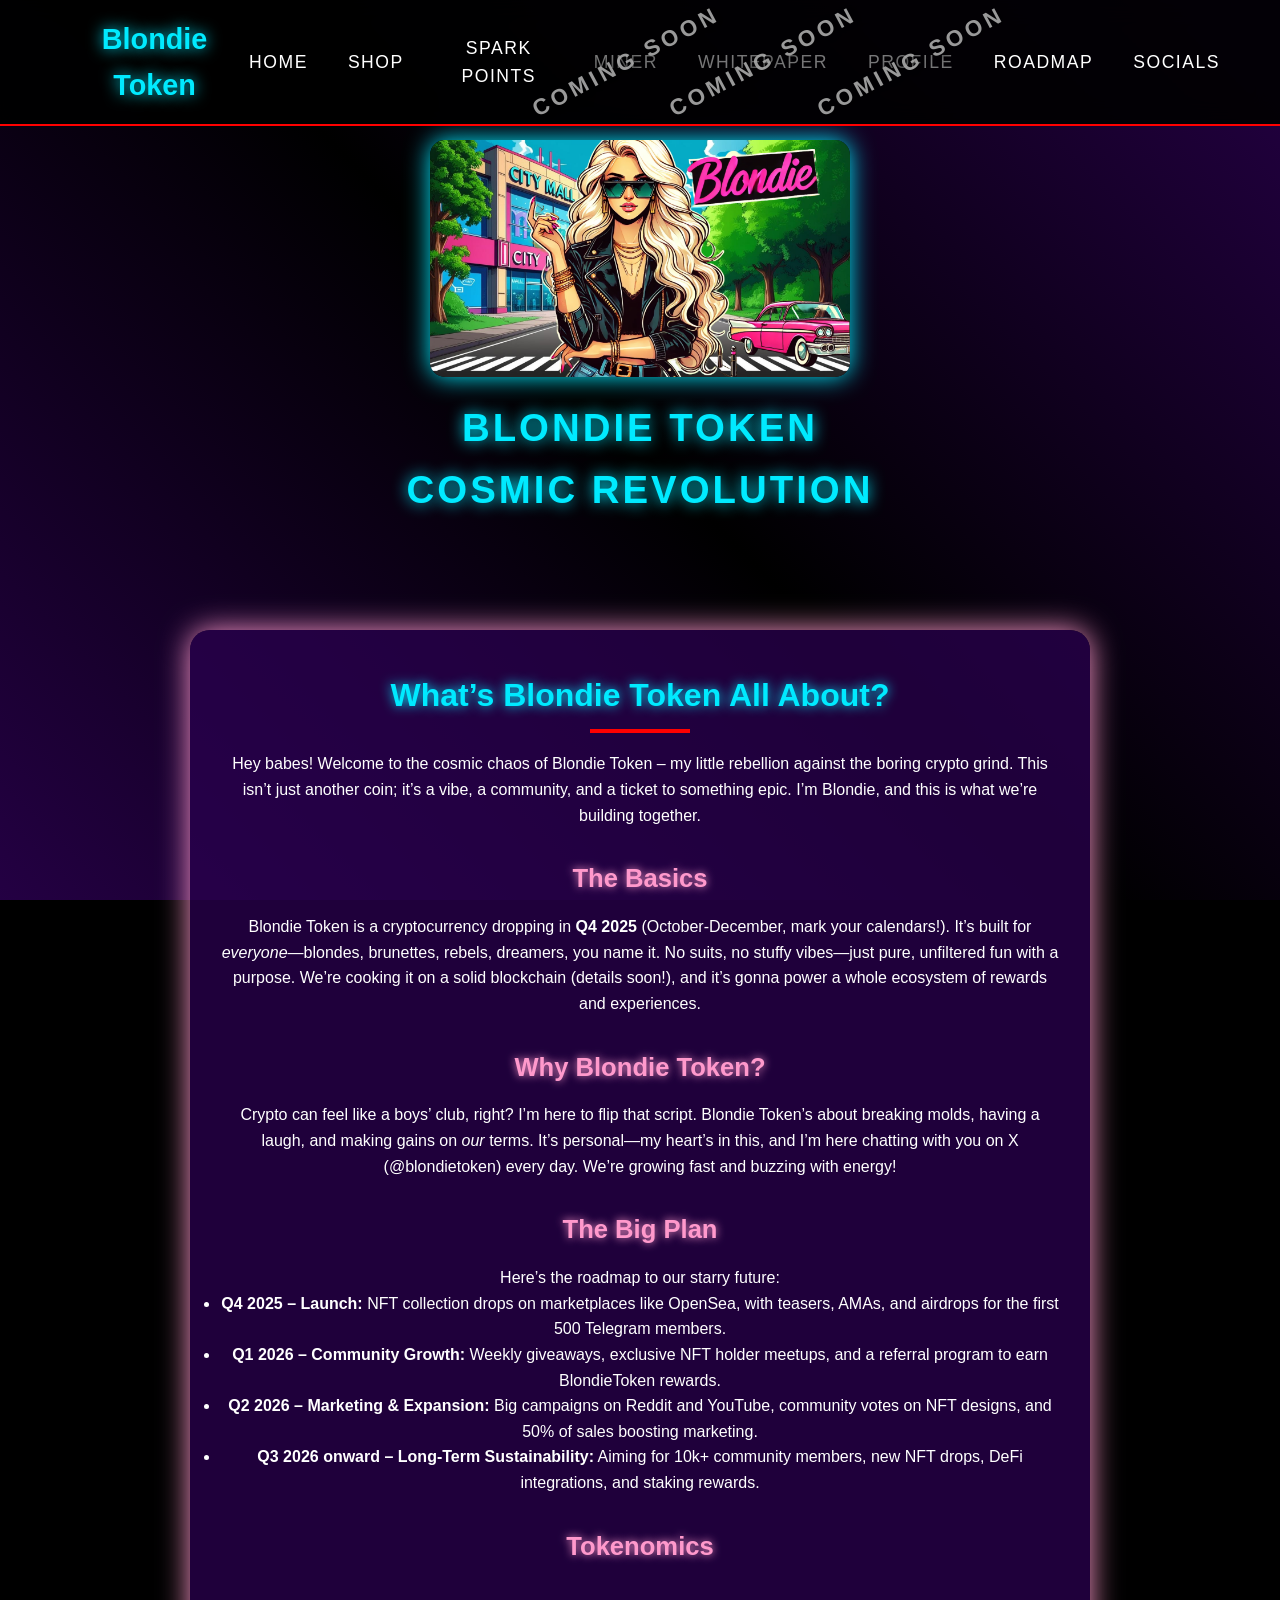
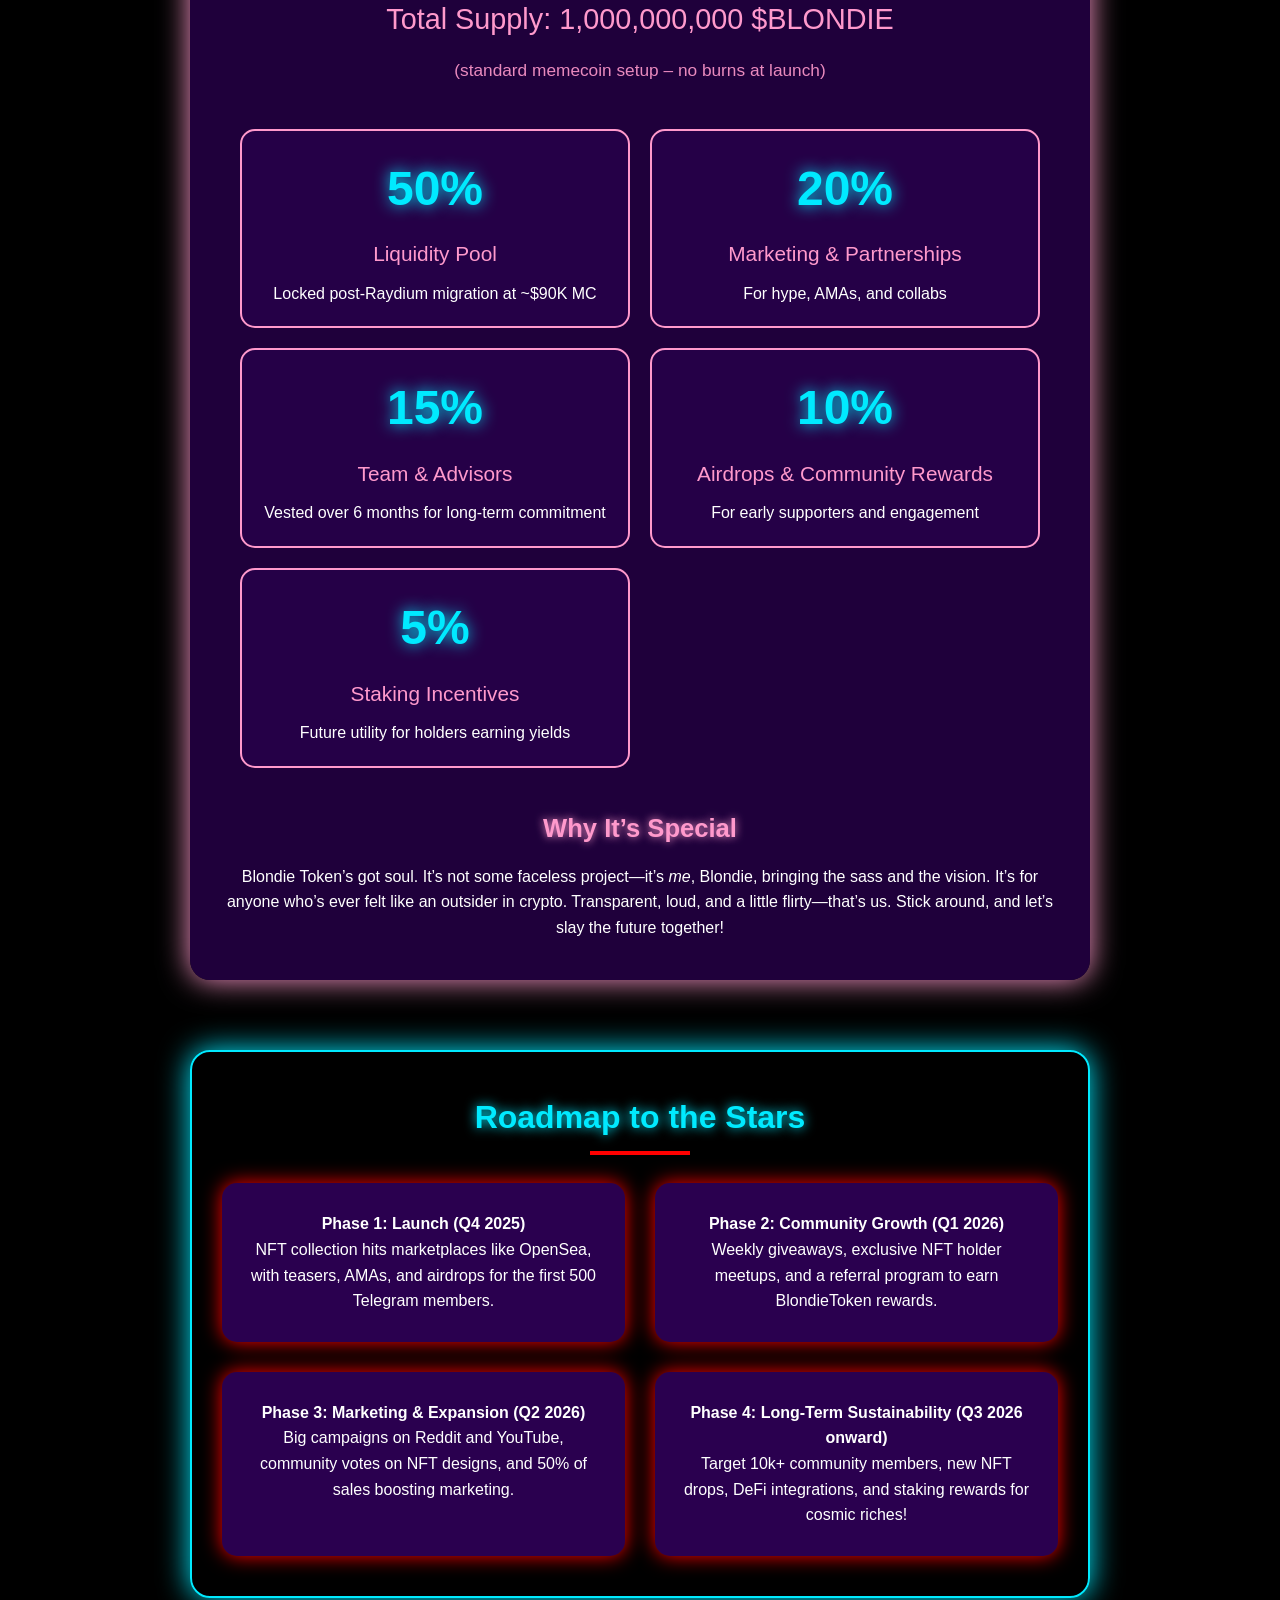
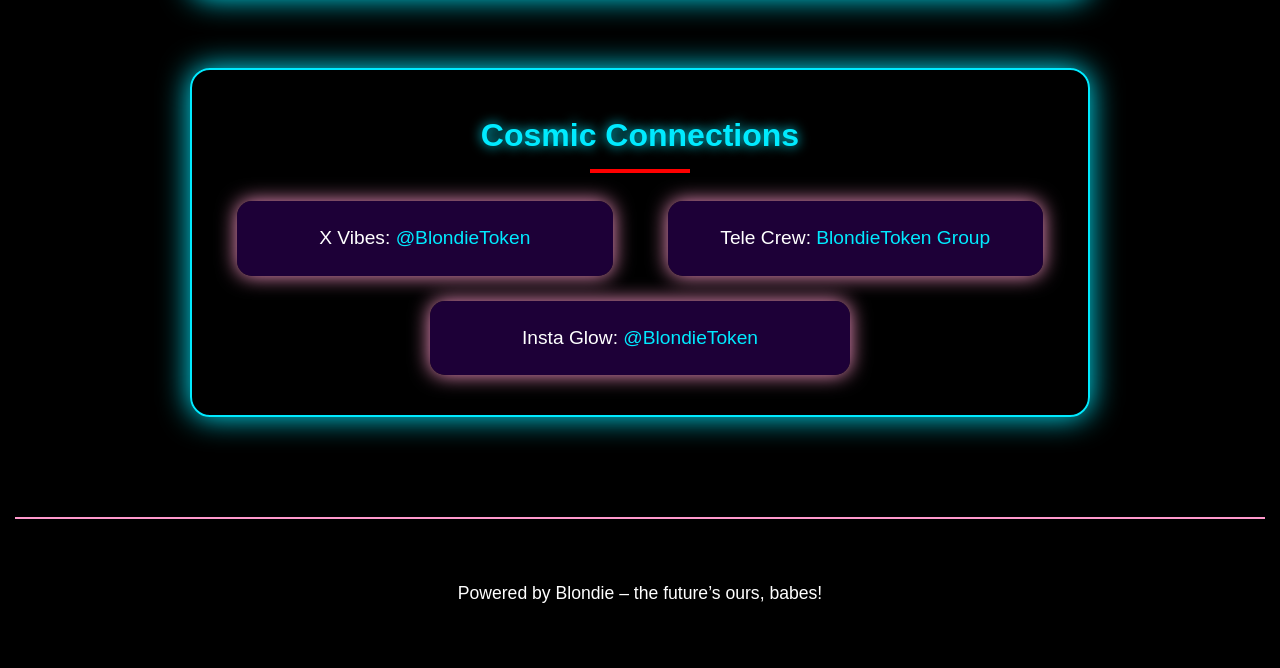
==== commit b86504f9: "Update index.html" ====
--- a/index.html
+++ b/index.html
@@ -17,7 +17,7 @@
     <meta name="twitter:description" content="Hey babes! One more follower and Blondie’s got 300 Spartans – join the cosmic slay!">
     <meta name="twitter:image" content="https://blondietoken.github.io/Blondie-token/header-index.png">
 
-    <!-- Google tag (gtag.js) -->
+    <!-- Google Analytics -->
     <script async src="https://www.googletagmanager.com/gtag/js?id=G-Y17SSM7PQ1"></script>
     <script>
       window.dataLayer = window.dataLayer || [];
@@ -39,7 +39,10 @@
             min-height: 100vh;
             overflow-x: hidden;
             line-height: 1.6;
-        }
+            transition: overflow 0.3s ease;
+        }
+        body.menu-open { overflow: hidden; } /* estää taustan scrollauksen kun valikko auki */
+
         .bg-overlay {
             position: fixed;
             top: 0; left: 0;
@@ -49,7 +52,7 @@
             z-index: -1;
         }
 
-        /* KIINTEÄ YLÄVALIKKO */
+        /* Navbar */
         .navbar {
             position: fixed;
             top: 0; left: 0; width: 100%;
@@ -100,21 +103,14 @@
             transition: all 0.4s;
             transform: translateX(-50%);
         }
-        .nav-menu a:hover {
-            color: #00eaff;
-            text-shadow: 0 0 10px #00eaff;
-        }
+        .nav-menu a:hover { color: #00eaff; text-shadow: 0 0 10px #00eaff; }
         .nav-menu a:hover::after { width: 100%; }
 
-        /* COMING SOON */
-        .nav-item {
-            position: relative;
-            display: inline-block;
-        }
+        /* Coming Soon */
+        .nav-item { position: relative; display: inline-block; }
         .coming-soon-overlay {
             position: absolute;
-            top: 50%;
-            left: 50%;
+            top: 50%; left: 50%;
             transform: translate(-50%, -50%) rotate(-28deg);
             font-size: 1.4rem;
             font-weight: 700;
@@ -133,12 +129,13 @@
         }
         .coming-soon-item::after { display: none; }
 
-        /* HAMPURILAISVALIKKO */
+        /* Hamburger */
         .hamburger {
             display: none;
             cursor: pointer;
             flex-direction: column;
             gap: 6px;
+            z-index: 10000;
         }
         .hamburger span {
             width: 32px;
@@ -152,14 +149,9 @@
         .hamburger.active span:nth-child(2) { opacity: 0; }
         .hamburger.active span:nth-child(3) { transform: rotate(-45deg) translate(10px, -10px); }
 
-        /* PÄÄSISÄLTÖ */
-        .main-content {
-            margin-top: 90px;
-            padding: 0 15px;
-        }
-        header {
-            padding: 30px 0 20px;
-        }
+        .main-content { margin-top: 90px; padding: 0 15px; }
+
+        header { padding: 30px 0 20px; }
         .header-img {
             width: 90%;
             max-width: 420px;
@@ -184,15 +176,8 @@
             padding: 40px 30px;
             border-radius: 20px;
         }
-        .intro {
-            background: rgba(42, 0, 79, 0.75);
-            box-shadow: 0 0 30px #ff99cc;
-        }
-        #roadmap, #socials {
-            background: rgba(0, 0, 0, 0.92);
-            box-shadow: 0 0 30px #00eaff;
-            border: 2px solid #00eaff;
-        }
+        .intro { background: rgba(42, 0, 79, 0.75); box-shadow: 0 0 30px #ff99cc; }
+        #roadmap, #socials { background: rgba(0, 0, 0, 0.92); box-shadow: 0 0 30px #00eaff; border: 2px solid #00eaff; }
 
         h2 {
             font-size: 2em;
@@ -211,35 +196,8 @@
             background: #ff0000;
             transform: translateX(-50%);
         }
-        h3 {
-            font-size: 1.6em;
-            color: #ff99cc;
-            text-shadow: 0 0 8px #ff99cc;
-            margin: 30px 0 15px;
-        }
-        p { margin-bottom: 1.4em; }
-
-        .intro ul {
-            list-style: none;
-            text-align: left;
-            max-width: 720px;
-            margin: 30px auto;
-        }
-        .intro ul li {
-            padding-left: 35px;
-            position: relative;
-            margin: 18px 0;
-            font-size: 1.15em;
-            line-height: 1.5;
-        }
-        .intro ul li::before {
-            content: "✦";
-            position: absolute;
-            left: 0;
-            color: #ff99cc;
-        }
-
-        /* VAIN TOKENOMICSILLE LISÄTTY TYYLIT */
+        h3 { font-size: 1.6em; color: #ff99cc; text-shadow: 0 0 8px #ff99cc; margin: 30px 0 15px; }
+
         .tokenomics-grid {
             display: grid;
             grid-template-columns: repeat(auto-fit, minmax(260px, 1fr));
@@ -259,29 +217,12 @@
             box-shadow: 0 0 30px #ff99cc;
             border-color: #00eaff;
         }
-        .percent {
-            font-size: 3em;
-            font-weight: 700;
-            color: #00eaff;
-            text-shadow: 0 0 15px #00eaff;
-        }
-        .label {
-            font-size: 1.3em;
-            color: #ff99cc;
-            margin: 10px 0;
-        }
-
-        .roadmap-grid {
-            display: 1fr;
-            gap: 30px;
-            margin-top: 40px;
-        }
-        @media (min-width: 640px) {
-            .roadmap-grid { grid-template-columns: repeat(2, 1fr); }
-        }
-        @media (min-width: 1024px) {
-            .roadmap-grid { grid-template-columns: repeat(auto-fit, minmax(300px, 1fr)); }
-        }
+        .percent { font-size: 3em; font-weight: 700; color: #00eaff; text-shadow: 0 0 15px #00eaff; }
+        .label { font-size: 1.3em; color: #ff99cc; margin: 10px 0; }
+
+        .roadmap-grid { display: grid; gap: 30px; margin-top: 40px; }
+        @media (min-width: 640px) { .roadmap-grid { grid-template-columns: repeat(2, 1fr); } }
+        @media (min-width: 1024px) { .roadmap-grid { grid-template-columns: repeat(auto-fit, minmax(300px, 1fr)); } }
         .roadmap-item {
             padding: 28px;
             background: #2a004f;
@@ -289,23 +230,9 @@
             box-shadow: 0 0 20px #ff0000;
             transition: all 0.4s;
         }
-        .roadmap-item:hover {
-            transform: translateY(-10px);
-            box-shadow: 0 0 35px #ff99cc;
-        }
-        .roadmap-item strong {
-            color: #ff99cc;
-            font-size: 1.3em;
-            display: block;
-            margin-bottom: 12px;
-        }
-
-        .social-links {
-            display: flex;
-            flex-direction: column;
-            gap: 25px;
-            margin-top: 40px;
-        }
+        .roadmap-item:hover { transform: translateY(-10px); box-shadow: 0 0 35px #ff99cc; }
+
+        .social-links { display: flex; flex-direction: column; gap: 25px; margin-top: 40px; }
         .social-links p {
             background: rgba(42, 0, 79, 0.7);
             padding: 22px;
@@ -313,24 +240,11 @@
             box-shadow: 0 0 20px #ff99cc;
             font-size: 1.2em;
         }
-        .social-links a {
-            color: #00eaff;
-            text-decoration: none;
-        }
-        .social-links a:hover {
-            text-shadow: 0 0 10px #00eaff;
-        }
+        .social-links a { color: #00eaff; text-decoration: none; }
+        .social-links a:hover { text-shadow: 0 0 10px #00eaff; }
         @media (min-width: 640px) {
-            .social-links {
-                flex-direction: row;
-                flex-wrap: wrap;
-                justify-content: center;
-            }
-            .social-links p {
-                flex: 1 1 300px;
-                max-width: 420px;
-                margin: 0 15px;
-            }
+            .social-links { flex-direction: row; flex-wrap: wrap; justify-content: center; }
+            .social-links p { flex: 1 1 300px; max-width: 420px; margin: 0 15px; }
         }
 
         footer {
@@ -341,7 +255,7 @@
             font-size: 1.1em;
         }
 
-        /* MOBIILI */
+        /* Mobiili */
         @media (max-width: 900px) {
             .hamburger { display: flex; }
             .nav-menu {
@@ -357,34 +271,42 @@
                 padding-top: 5rem;
                 transition: left 0.4s ease;
                 gap: 3.5rem;
+                z-index: 9998;
+                overflow-y: auto;
             }
             .nav-menu.active { left: 0; }
-            .nav-menu a, .nav-item { font-size: 1.8rem; }
+            .nav-menu a, .nav-item { font-size: 1.8rem; padding: 10px 20px; }
             .coming-soon-overlay { font-size: 2.2rem; letter-spacing: 6px; }
             h1 { font-size: 2em; }
-            .intro, #roadmap, #socials { padding: 35px 20px; margin: 50px auto; }
         }
     </style>
 </head>
 <body>
+
     <div class="bg-overlay"></div>
 
-    <!-- NAVI PYSYY 100% SAMANA -->
     <nav class="navbar">
         <div class="nav-container">
             <a href="/" class="logo">Blondie Token</a>
             <ul class="nav-menu" id="nav-menu">
                 <li><a href="#home">Home</a></li>
                 <li><a href="https://qh5aza-kw.myshopify.com/products/nimeton-24-marrask-_2-32?utm_campaign=share_orders&utm_content=android&utm_medium=product-links" target="_blank">Shop</a></li>
-                <li><a href="spark-leaderboard.html">Spark Points ✦</a></li>
+                <li><a href="spark-leaderboard.html">Spark Points</a></li>
+
+                <!-- Coming Soon -kohdat -->
                 <li class="nav-item">
                     <a href="#" class="coming-soon-item">Miner</a>
+                    <div class="coming-soon-overlay">COMING SOON</div>
+                </li>
+                <li class="nav-item">
+                    <a href="#" class="coming-soon-item">Whitepaper</a>
                     <div class="coming-soon-overlay">COMING SOON</div>
                 </li>
                 <li class="nav-item">
                     <a href="#" class="coming-soon-item">Profile</a>
                     <div class="coming-soon-overlay">COMING SOON</div>
                 </li>
+
                 <li><a href="#roadmap">Roadmap</a></li>
                 <li><a href="#socials">Socials</a></li>
             </ul>
@@ -418,62 +340,28 @@
                 <li><strong>Q3 2026 onward – Long-Term Sustainability:</strong> Aiming for 10k+ community members, new NFT drops, DeFi integrations, and staking rewards.</li>
             </ul>
 
-            <!-- VAIN TÄMÄ OSIO ON UUSI – KAIKKI MUUT TEKSTIT 100% ALKUPERÄISET -->
             <h3>Tokenomics</h3>
             <p style="font-size:1.8em; color:#ff99cc; margin:30px 0 40px;">Total Supply: 1,000,000,000 $BLONDIE<br><span style="font-size:0.6em; opacity:0.9;">(standard memecoin setup – no burns at launch)</span></p>
 
             <div class="tokenomics-grid">
-                <div class="token-item">
-                    <div class="percent">50%</div>
-                    <div class="label">Liquidity Pool</div>
-                    <p>Locked post-Raydium migration at ~$90K MC</p>
-                </div>
-                <div class="token-item">
-                    <div class="percent">20%</div>
-                    <div class="label">Marketing & Partnerships</div>
-                    <p>For hype, AMAs, and collabs</p>
-                </div>
-                <div class="token-item">
-                    <div class="percent">15%</div>
-                    <div class="label">Team & Advisors</div>
-                    <p>Vested over 6 months for long-term commitment</p>
-                </div>
-                <div class="token-item">
-                    <div class="percent">10%</div>
-                    <div class="label">Airdrops & Community Rewards</div>
-                    <p>For early supporters and engagement</p>
-                </div>
-                <div class="token-item">
-                    <div class="percent">5%</div>
-                    <div class="label">Staking Incentives</div>
-                    <p>Future utility for holders earning yields</p>
-                </div>
+                <div class="token-item"><div class="percent">50%</div><div class="label">Liquidity Pool</div><p>Locked post-Raydium migration at ~$90K MC</p></div>
+                <div class="token-item"><div class="percent">20%</div><div class="label">Marketing & Partnerships</div><p>For hype, AMAs, and collabs</p></div>
+                <div class="token-item"><div class="percent">15%</div><div class="label">Team & Advisors</div><p>Vested over 6 months for long-term commitment</p></div>
+                <div class="token-item"><div class="percent">10%</div><div class="label">Airdrops & Community Rewards</div><p>For early supporters and engagement</p></div>
+                <div class="token-item"><div class="percent">5%</div><div class="label">Staking Incentives</div><p>Future utility for holders earning yields</p></div>
             </div>
 
             <h3>Why It’s Special</h3>
             <p>Blondie Token’s got soul. It’s not some faceless project—it’s <em>me</em>, Blondie, bringing the sass and the vision. It’s for anyone who’s ever felt like an outsider in crypto. Transparent, loud, and a little flirty—that’s us. Stick around, and let’s slay the future together!</p>
         </div>
 
-        <!-- ROADMAP & SOCIALS 100% ALKUPERÄISET -->
         <section id="roadmap">
             <h2>Roadmap to the Stars</h2>
             <div class="roadmap-grid">
-                <div class="roadmap-item">
-                    <strong>Phase 1: Launch (Q4 2025)</strong>
-                    <p>NFT collection hits marketplaces like OpenSea, with teasers, AMAs, and airdrops for the first 500 Telegram members.</p>
-                </div>
-                <div class="roadmap-item">
-                    <strong>Phase 2: Community Growth (Q1 2026)</strong>
-                    <p>Weekly giveaways, exclusive NFT holder meetups, and a referral program to earn BlondieToken rewards.</p>
-                </div>
-                <div class="roadmap-item">
-                    <strong>Phase 3: Marketing & Expansion (Q2 2026)</strong>
-                    <p>Big campaigns on Reddit and YouTube, community votes on NFT designs, and 50% of sales boosting marketing.</p>
-                </div>
-                <div class="roadmap-item">
-                    <strong>Phase 4: Long-Term Sustainability (Q3 2026 onward)</strong>
-                    <p>Target 10k+ community members, new NFT drops, DeFi integrations, and staking rewards for cosmic riches!</p>
-                </div>
+                <div class="roadmap-item"><strong>Phase 1: Launch (Q4 2025)</strong><p>NFT collection hits marketplaces like OpenSea, with teasers, AMAs, and airdrops for the first 500 Telegram members.</p></div>
+                <div class="roadmap-item"><strong>Phase 2: Community Growth (Q1 2026)</strong><p>Weekly giveaways, exclusive NFT holder meetups, and a referral program to earn BlondieToken rewards.</p></div>
+                <div class="roadmap-item"><strong>Phase 3: Marketing & Expansion (Q2 2026)</strong><p>Big campaigns on Reddit and YouTube, community votes on NFT designs, and 50% of sales boosting marketing.</p></div>
+                <div class="roadmap-item"><strong>Phase 4: Long-Term Sustainability (Q3 2026 onward)</strong><p>Target 10k+ community members, new NFT drops, DeFi integrations, and staking rewards for cosmic riches!</p></div>
             </div>
         </section>
 
@@ -494,16 +382,23 @@
     <script>
         const hamburger = document.getElementById('hamburger');
         const navMenu = document.getElementById('nav-menu');
+        const body = document.body;
 
         hamburger.addEventListener('click', () => {
+            const isActive = navMenu.classList.toggle('active');
             hamburger.classList.toggle('active');
-            navMenu.classList.toggle('active');
+            if (isActive) {
+                body.classList.add('menu-open');
+            } else {
+                body.classList.remove('menu-open');
+            }
         });
 
         document.querySelectorAll('.nav-menu a:not(.coming-soon-item)').forEach(link => {
             link.addEventListener('click', () => {
+                navMenu.classList.remove('active');
                 hamburger.classList.remove('active');
-                navMenu.classList.remove('active');
+                body.classList.remove('menu-open');
             });
         });
     </script>
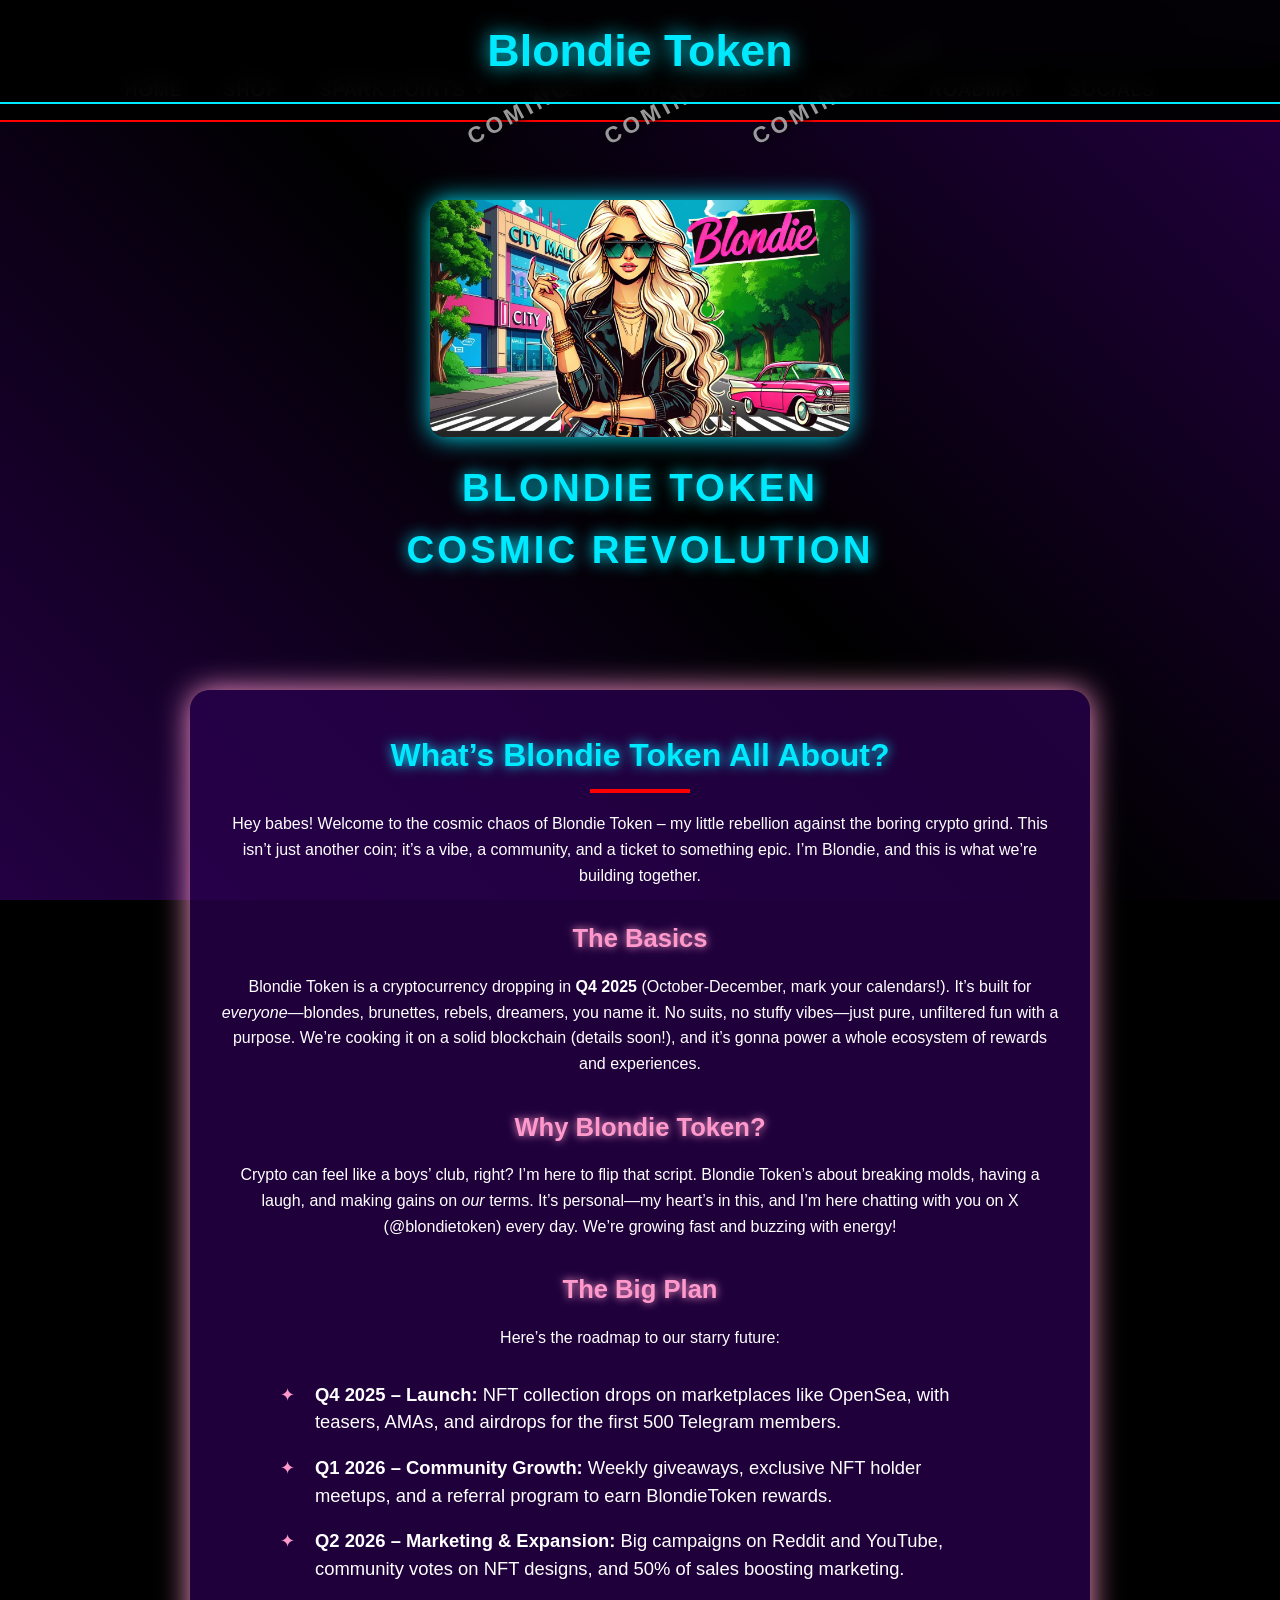
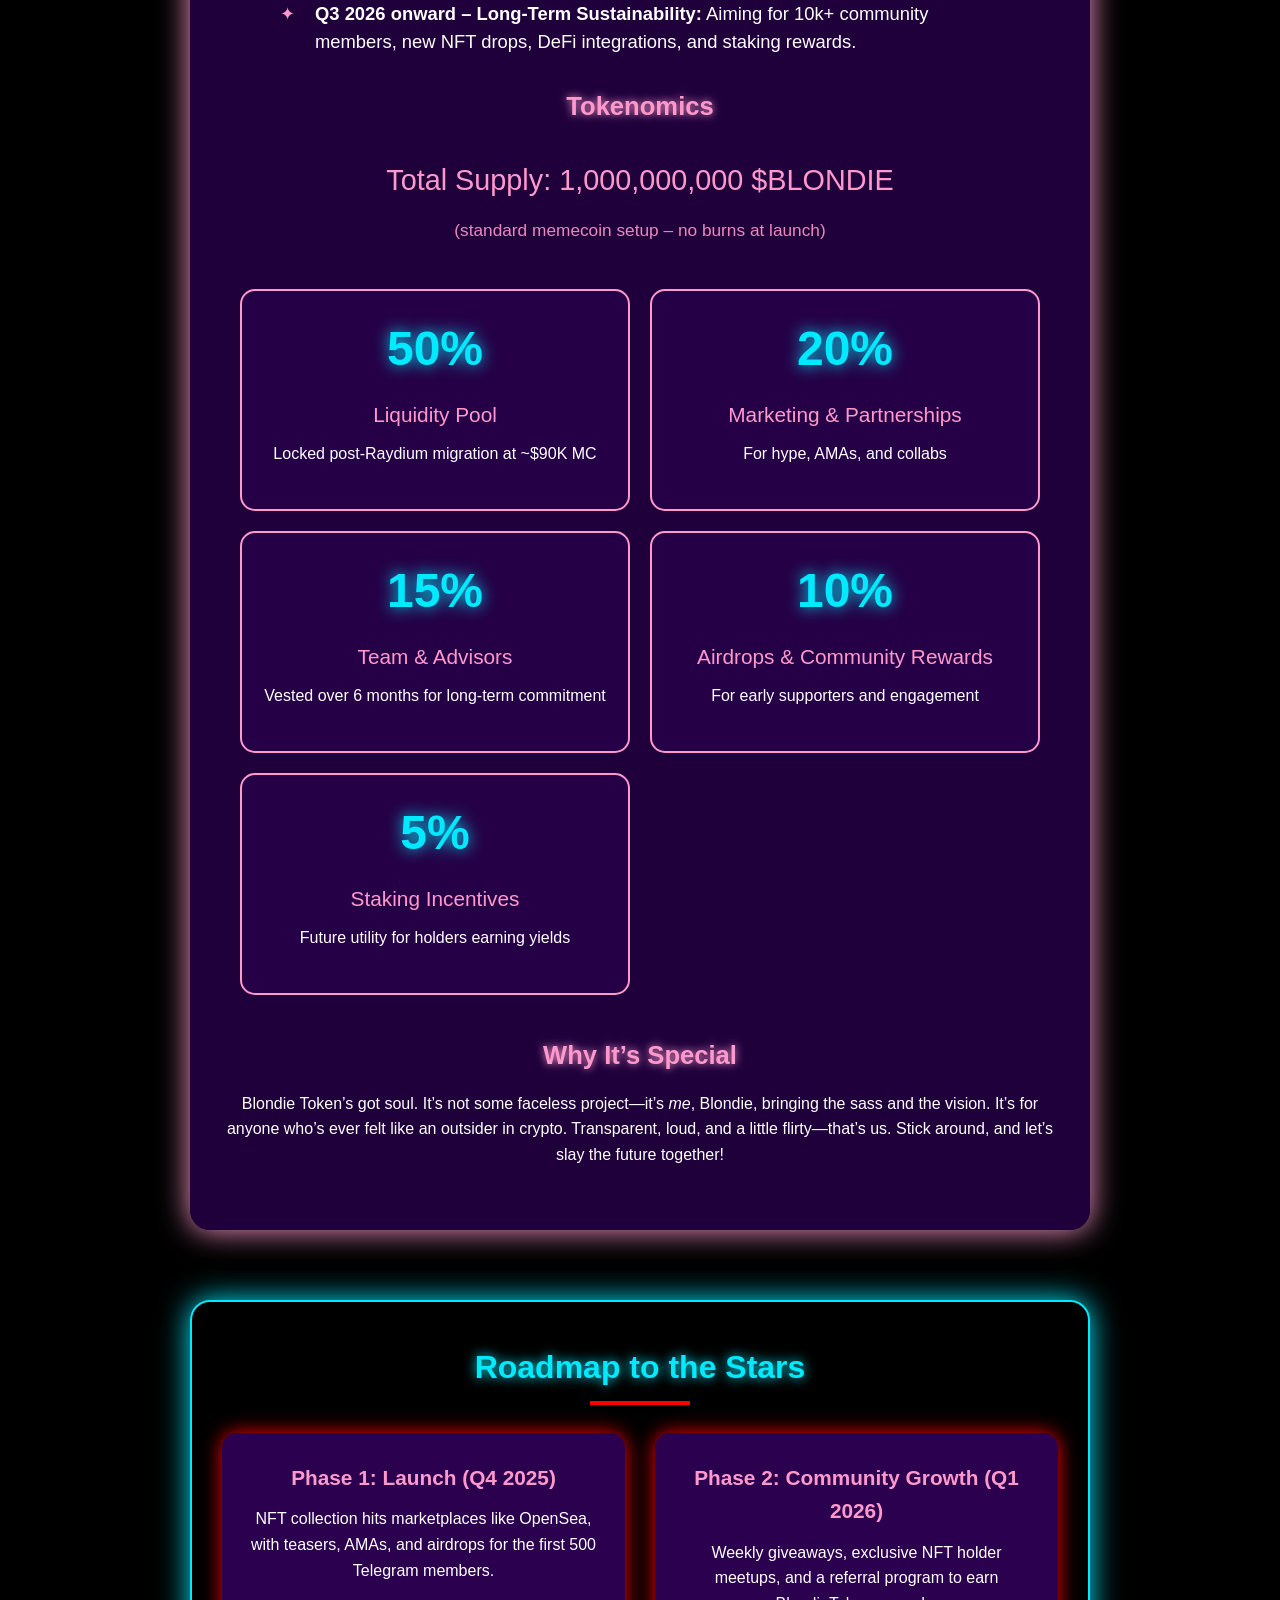
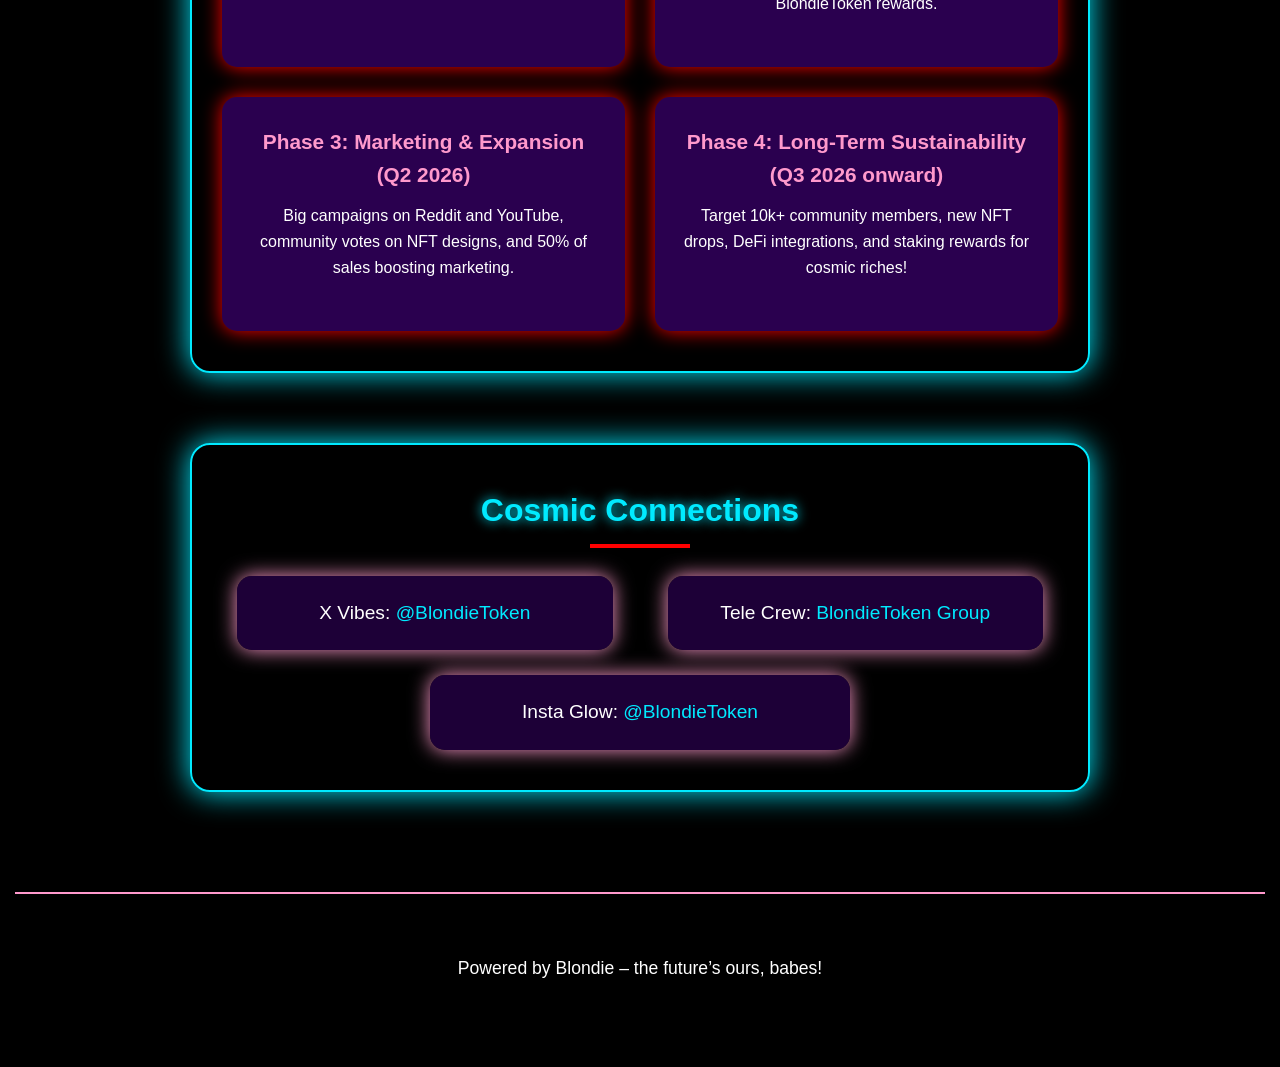
==== commit c7b00502: "Update index.html" ====
--- a/index.html
+++ b/index.html
@@ -52,10 +52,32 @@
             z-index: -1;
         }
 
-        /* Navbar */
+        /* UUSI TOP-LOGO – SIIRRETTY VALIKON YLÄPUOLELLE, SUUREMPI */
+        .top-logo {
+            position: fixed;
+            top: 0;
+            left: 0;
+            width: 100%;
+            background: rgba(0, 0, 0, 0.9);
+            backdrop-filter: blur(12px);
+            z-index: 10000;
+            padding: 15px 0;
+            text-align: center;
+            border-bottom: 2px solid #00eaff;
+        }
+        .top-logo a {
+            font-size: 2.8rem; /* Suurempi kuin ennen (oli 1.8rem) */
+            font-weight: 700;
+            color: #00eaff;
+            text-shadow: 0 0 20px #00eaff;
+            text-decoration: none;
+        }
+
+        /* NAVBAR – NYT ALEMPANA (TOP-LOGO:N ALLA) */
         .navbar {
             position: fixed;
-            top: 0; left: 0; width: 100%;
+            top: 60px; /* Säädetty top-logo:n korkeuden mukaan */
+            left: 0; width: 100%;
             background: rgba(0, 0, 0, 0.9);
             backdrop-filter: blur(12px);
             border-bottom: 2px solid #ff0000;
@@ -66,16 +88,9 @@
             max-width: 1200px;
             margin: 0 auto;
             display: flex;
-            justify-content: space-between;
+            justify-content: center; /* Keskitetty, koska logo poistettu vasemmalta */
             align-items: center;
             padding: 0 20px;
-        }
-        .logo {
-            font-size: 1.8rem;
-            font-weight: 700;
-            color: #00eaff;
-            text-shadow: 0 0 15px #00eaff;
-            text-decoration: none;
         }
         .nav-menu {
             display: flex;
@@ -86,7 +101,7 @@
         .nav-menu a {
             color: #fff;
             text-decoration: none;
-            font-size: 1.1rem;
+            font-size: 1.1rem; /* Sama koko kuin ennen */
             text-transform: uppercase;
             letter-spacing: 1.5px;
             position: relative;
@@ -149,7 +164,10 @@
         .hamburger.active span:nth-child(2) { opacity: 0; }
         .hamburger.active span:nth-child(3) { transform: rotate(-45deg) translate(10px, -10px); }
 
-        .main-content { margin-top: 90px; padding: 0 15px; }
+        .main-content { 
+            margin-top: 150px; /* Säädetty (top-logo 60px + navbar 90px) paremman sovituksen vuoksi */
+            padding: 0 15px; 
+        }
 
         header { padding: 30px 0 20px; }
         .header-img {
@@ -198,6 +216,28 @@
         }
         h3 { font-size: 1.6em; color: #ff99cc; text-shadow: 0 0 8px #ff99cc; margin: 30px 0 15px; }
 
+        p { margin-bottom: 1.4em; }
+
+        .intro ul {
+            list-style: none;
+            text-align: left;
+            max-width: 720px;
+            margin: 30px auto;
+        }
+        .intro ul li {
+            padding-left: 35px;
+            position: relative;
+            margin: 18px 0;
+            font-size: 1.15em;
+            line-height: 1.5;
+        }
+        .intro ul li::before {
+            content: "✦";
+            position: absolute;
+            left: 0;
+            color: #ff99cc;
+        }
+
         .tokenomics-grid {
             display: grid;
             grid-template-columns: repeat(auto-fit, minmax(260px, 1fr));
@@ -231,6 +271,12 @@
             transition: all 0.4s;
         }
         .roadmap-item:hover { transform: translateY(-10px); box-shadow: 0 0 35px #ff99cc; }
+        .roadmap-item strong {
+            color: #ff99cc;
+            font-size: 1.3em;
+            display: block;
+            margin-bottom: 12px;
+        }
 
         .social-links { display: flex; flex-direction: column; gap: 25px; margin-top: 40px; }
         .social-links p {
@@ -255,15 +301,18 @@
             font-size: 1.1em;
         }
 
-        /* Mobiili */
+        /* Mobiili – sovitettu paremmin, logo hieman pienempi mobiilissa */
         @media (max-width: 900px) {
+            .top-logo a { font-size: 2.2rem; } /* Hieman pienempi mobiilissa */
+            .navbar { top: 50px; } /* Sovitettu mobiiliin */
+            .main-content { margin-top: 120px; } /* Sovitettu mobiiliin */
             .hamburger { display: flex; }
             .nav-menu {
                 position: fixed;
-                top: 78px;
+                top: 50px; /* Hamburger mobiilissa navbarin alla */
                 left: -100%;
                 width: 100%;
-                height: calc(100vh - 78px);
+                height: calc(100vh - 50px);
                 background: rgba(0, 0, 0, 0.98);
                 flex-direction: column;
                 justify-content: flex-start;
@@ -278,6 +327,7 @@
             .nav-menu a, .nav-item { font-size: 1.8rem; padding: 10px 20px; }
             .coming-soon-overlay { font-size: 2.2rem; letter-spacing: 6px; }
             h1 { font-size: 2em; }
+            .intro, #roadmap, #socials { padding: 35px 20px; margin: 50px auto; }
         }
     </style>
 </head>
@@ -285,15 +335,18 @@
 
     <div class="bg-overlay"></div>
 
+    <!-- UUSI TOP-LOGO – YLÄPUOLELLA VALIKKOA -->
+    <div class="top-logo">
+        <a href="/">Blondie Token</a>
+    </div>
+
+    <!-- NAVBAR – NYT ILMAN LOGOA VASEN, KESKITETTY -->
     <nav class="navbar">
         <div class="nav-container">
-            <a href="/" class="logo">Blondie Token</a>
             <ul class="nav-menu" id="nav-menu">
                 <li><a href="#home">Home</a></li>
                 <li><a href="https://qh5aza-kw.myshopify.com/products/nimeton-24-marrask-_2-32?utm_campaign=share_orders&utm_content=android&utm_medium=product-links" target="_blank">Shop</a></li>
-                <li><a href="spark-leaderboard.html">Spark Points</a></li>
-
-                <!-- Coming Soon -kohdat -->
+                <li><a href="spark-leaderboard.html">Spark Points ✦</a></li>
                 <li class="nav-item">
                     <a href="#" class="coming-soon-item">Miner</a>
                     <div class="coming-soon-overlay">COMING SOON</div>
@@ -306,7 +359,6 @@
                     <a href="#" class="coming-soon-item">Profile</a>
                     <div class="coming-soon-overlay">COMING SOON</div>
                 </li>
-
                 <li><a href="#roadmap">Roadmap</a></li>
                 <li><a href="#socials">Socials</a></li>
             </ul>
@@ -344,11 +396,31 @@
             <p style="font-size:1.8em; color:#ff99cc; margin:30px 0 40px;">Total Supply: 1,000,000,000 $BLONDIE<br><span style="font-size:0.6em; opacity:0.9;">(standard memecoin setup – no burns at launch)</span></p>
 
             <div class="tokenomics-grid">
-                <div class="token-item"><div class="percent">50%</div><div class="label">Liquidity Pool</div><p>Locked post-Raydium migration at ~$90K MC</p></div>
-                <div class="token-item"><div class="percent">20%</div><div class="label">Marketing & Partnerships</div><p>For hype, AMAs, and collabs</p></div>
-                <div class="token-item"><div class="percent">15%</div><div class="label">Team & Advisors</div><p>Vested over 6 months for long-term commitment</p></div>
-                <div class="token-item"><div class="percent">10%</div><div class="label">Airdrops & Community Rewards</div><p>For early supporters and engagement</p></div>
-                <div class="token-item"><div class="percent">5%</div><div class="label">Staking Incentives</div><p>Future utility for holders earning yields</p></div>
+                <div class="token-item">
+                    <div class="percent">50%</div>
+                    <div class="label">Liquidity Pool</div>
+                    <p>Locked post-Raydium migration at ~$90K MC</p>
+                </div>
+                <div class="token-item">
+                    <div class="percent">20%</div>
+                    <div class="label">Marketing & Partnerships</div>
+                    <p>For hype, AMAs, and collabs</p>
+                </div>
+                <div class="token-item">
+                    <div class="percent">15%</div>
+                    <div class="label">Team & Advisors</div>
+                    <p>Vested over 6 months for long-term commitment</p>
+                </div>
+                <div class="token-item">
+                    <div class="percent">10%</div>
+                    <div class="label">Airdrops & Community Rewards</div>
+                    <p>For early supporters and engagement</p>
+                </div>
+                <div class="token-item">
+                    <div class="percent">5%</div>
+                    <div class="label">Staking Incentives</div>
+                    <p>Future utility for holders earning yields</p>
+                </div>
             </div>
 
             <h3>Why It’s Special</h3>
@@ -358,10 +430,22 @@
         <section id="roadmap">
             <h2>Roadmap to the Stars</h2>
             <div class="roadmap-grid">
-                <div class="roadmap-item"><strong>Phase 1: Launch (Q4 2025)</strong><p>NFT collection hits marketplaces like OpenSea, with teasers, AMAs, and airdrops for the first 500 Telegram members.</p></div>
-                <div class="roadmap-item"><strong>Phase 2: Community Growth (Q1 2026)</strong><p>Weekly giveaways, exclusive NFT holder meetups, and a referral program to earn BlondieToken rewards.</p></div>
-                <div class="roadmap-item"><strong>Phase 3: Marketing & Expansion (Q2 2026)</strong><p>Big campaigns on Reddit and YouTube, community votes on NFT designs, and 50% of sales boosting marketing.</p></div>
-                <div class="roadmap-item"><strong>Phase 4: Long-Term Sustainability (Q3 2026 onward)</strong><p>Target 10k+ community members, new NFT drops, DeFi integrations, and staking rewards for cosmic riches!</p></div>
+                <div class="roadmap-item">
+                    <strong>Phase 1: Launch (Q4 2025)</strong>
+                    <p>NFT collection hits marketplaces like OpenSea, with teasers, AMAs, and airdrops for the first 500 Telegram members.</p>
+                </div>
+                <div class="roadmap-item">
+                    <strong>Phase 2: Community Growth (Q1 2026)</strong>
+                    <p>Weekly giveaways, exclusive NFT holder meetups, and a referral program to earn BlondieToken rewards.</p>
+                </div>
+                <div class="roadmap-item">
+                    <strong>Phase 3: Marketing & Expansion (Q2 2026)</strong>
+                    <p>Big campaigns on Reddit and YouTube, community votes on NFT designs, and 50% of sales boosting marketing.</p>
+                </div>
+                <div class="roadmap-item">
+                    <strong>Phase 4: Long-Term Sustainability (Q3 2026 onward)</strong>
+                    <p>Target 10k+ community members, new NFT drops, DeFi integrations, and staking rewards for cosmic riches!</p>
+                </div>
             </div>
         </section>
 
@@ -403,4 +487,4 @@
         });
     </script>
 </body>
-</html>
+    </html>
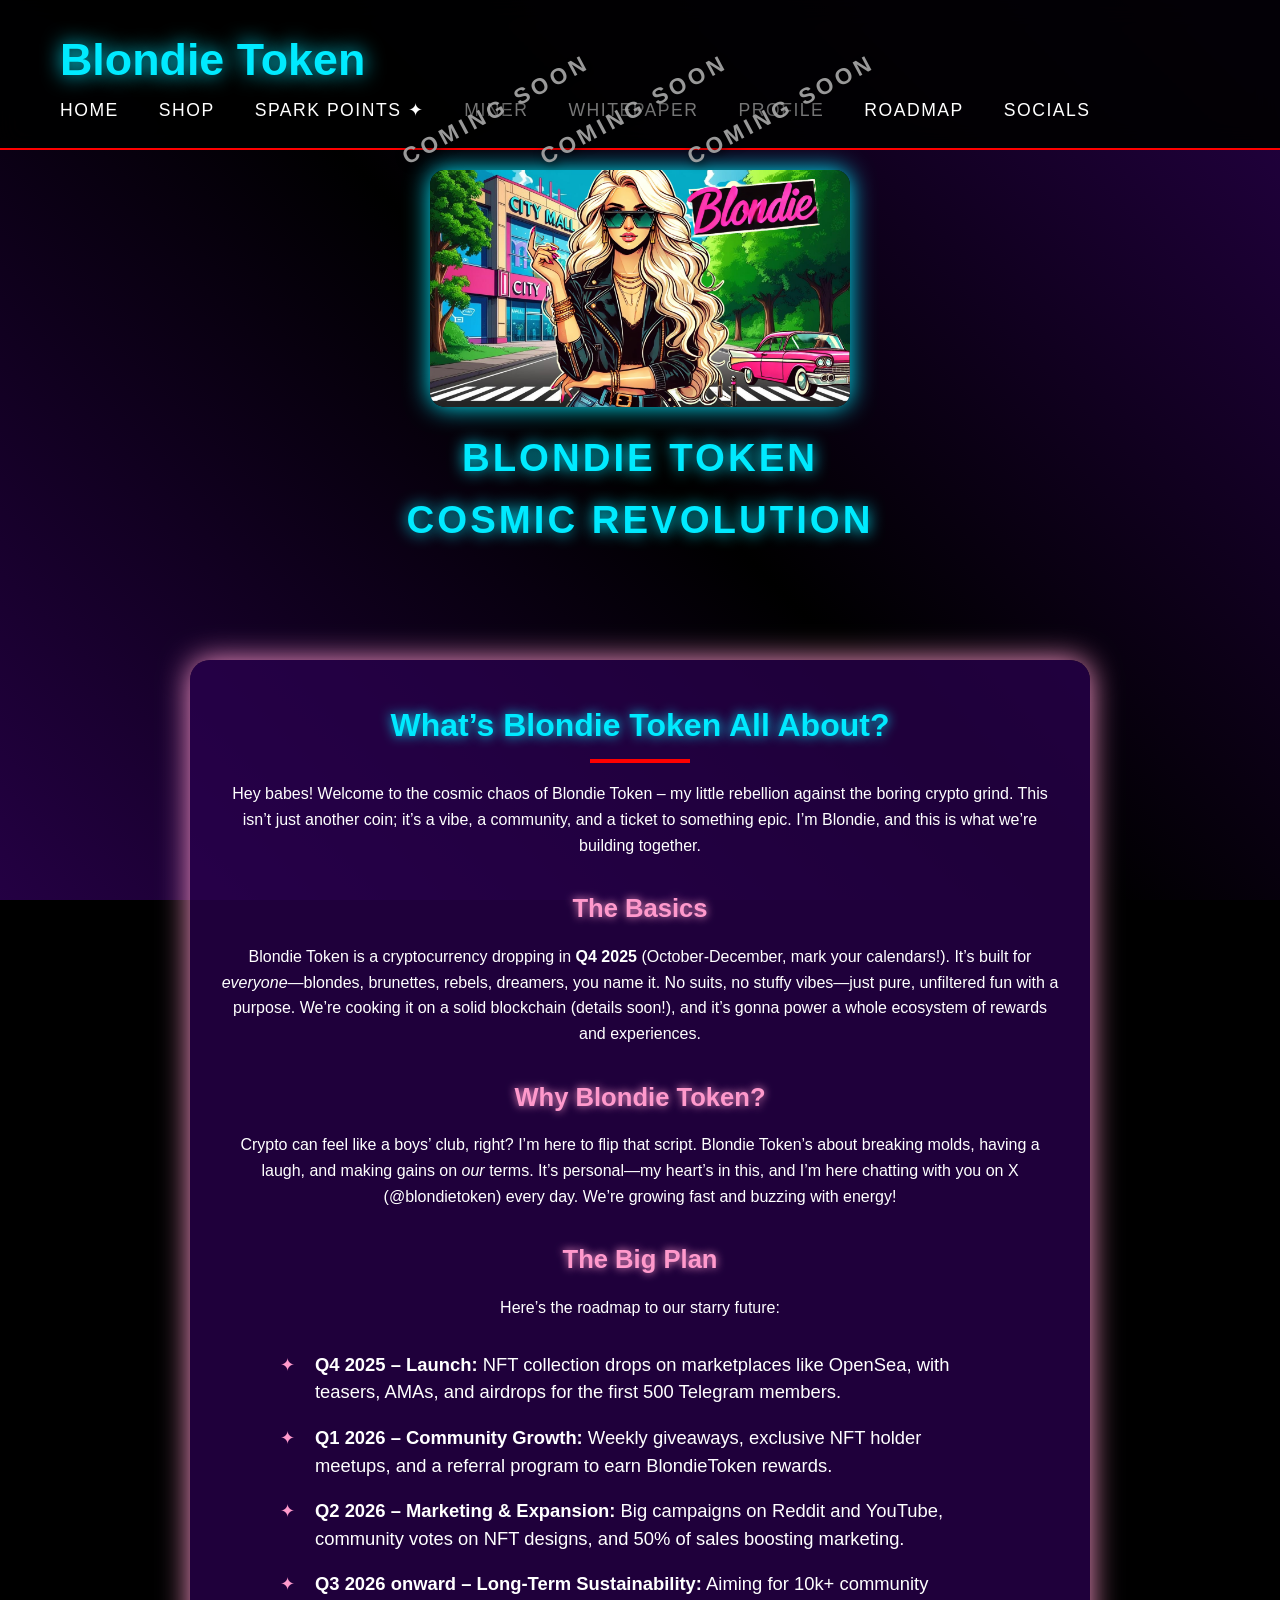
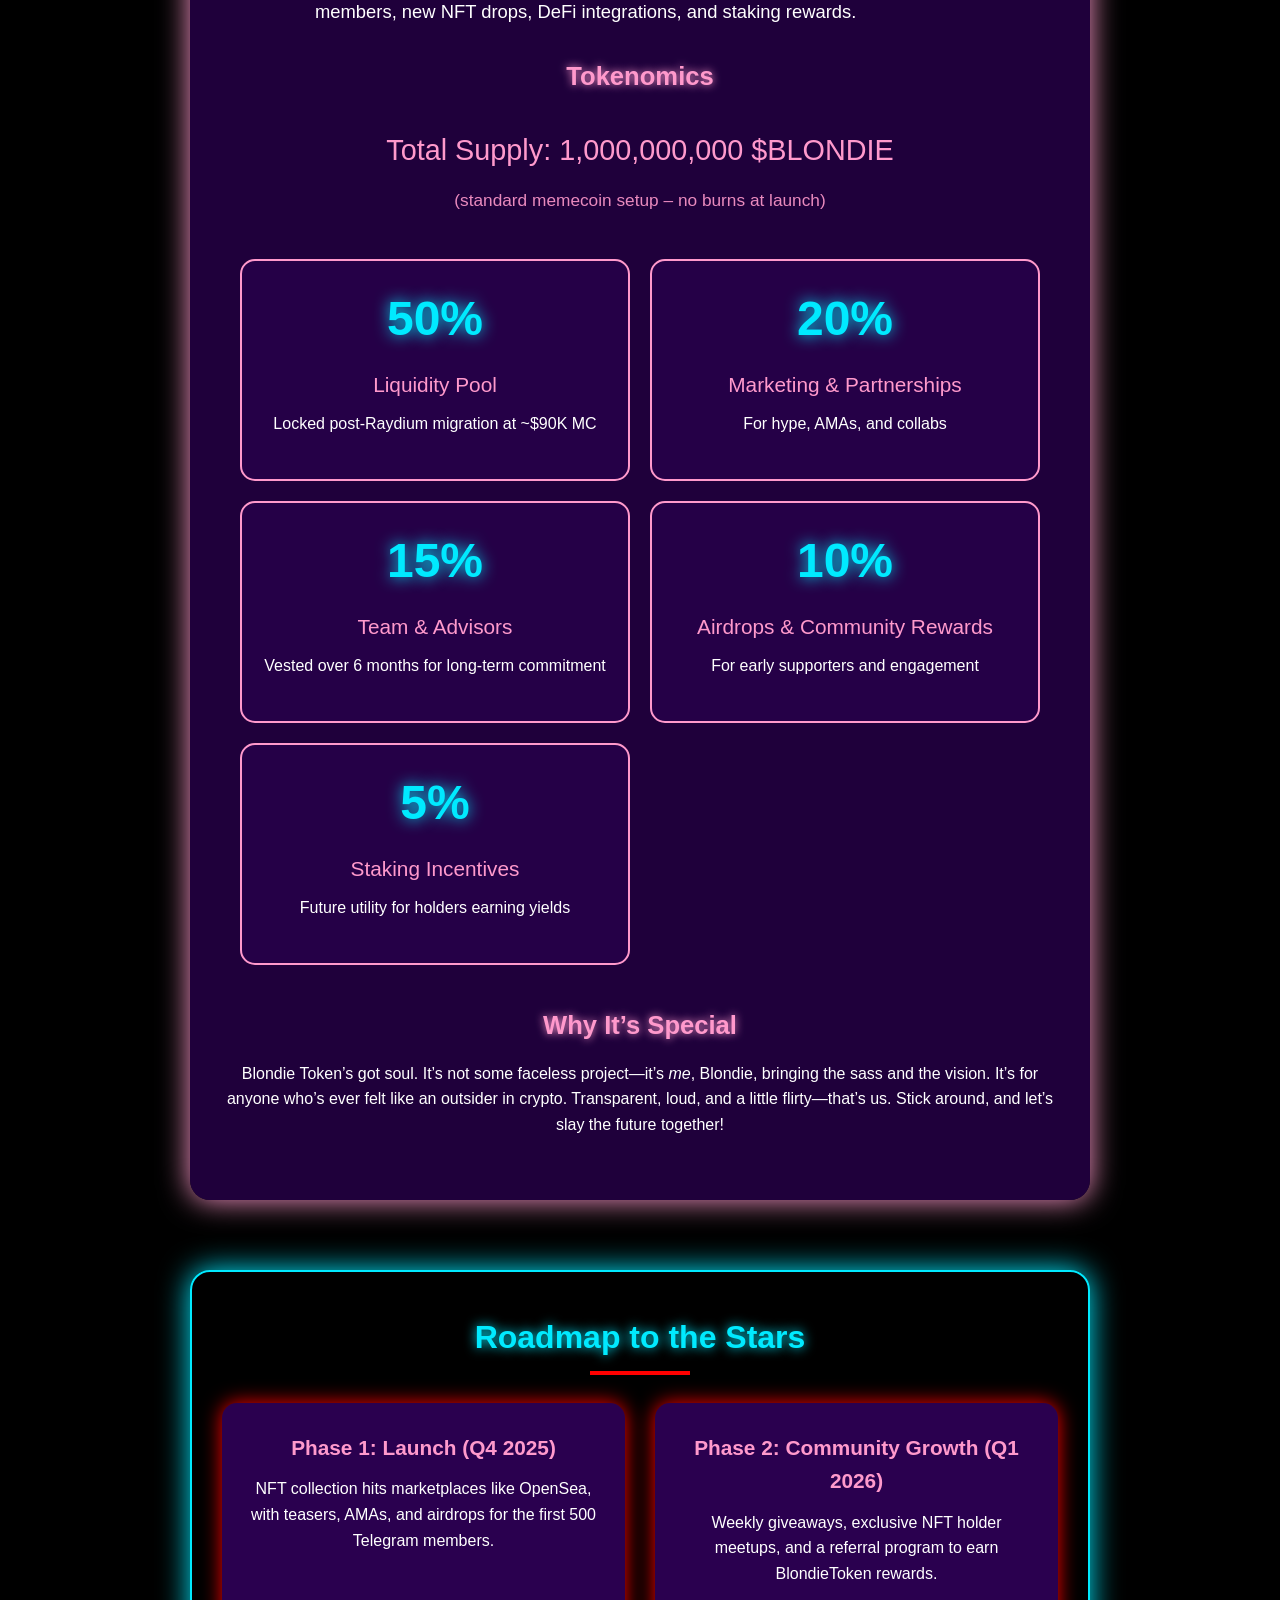
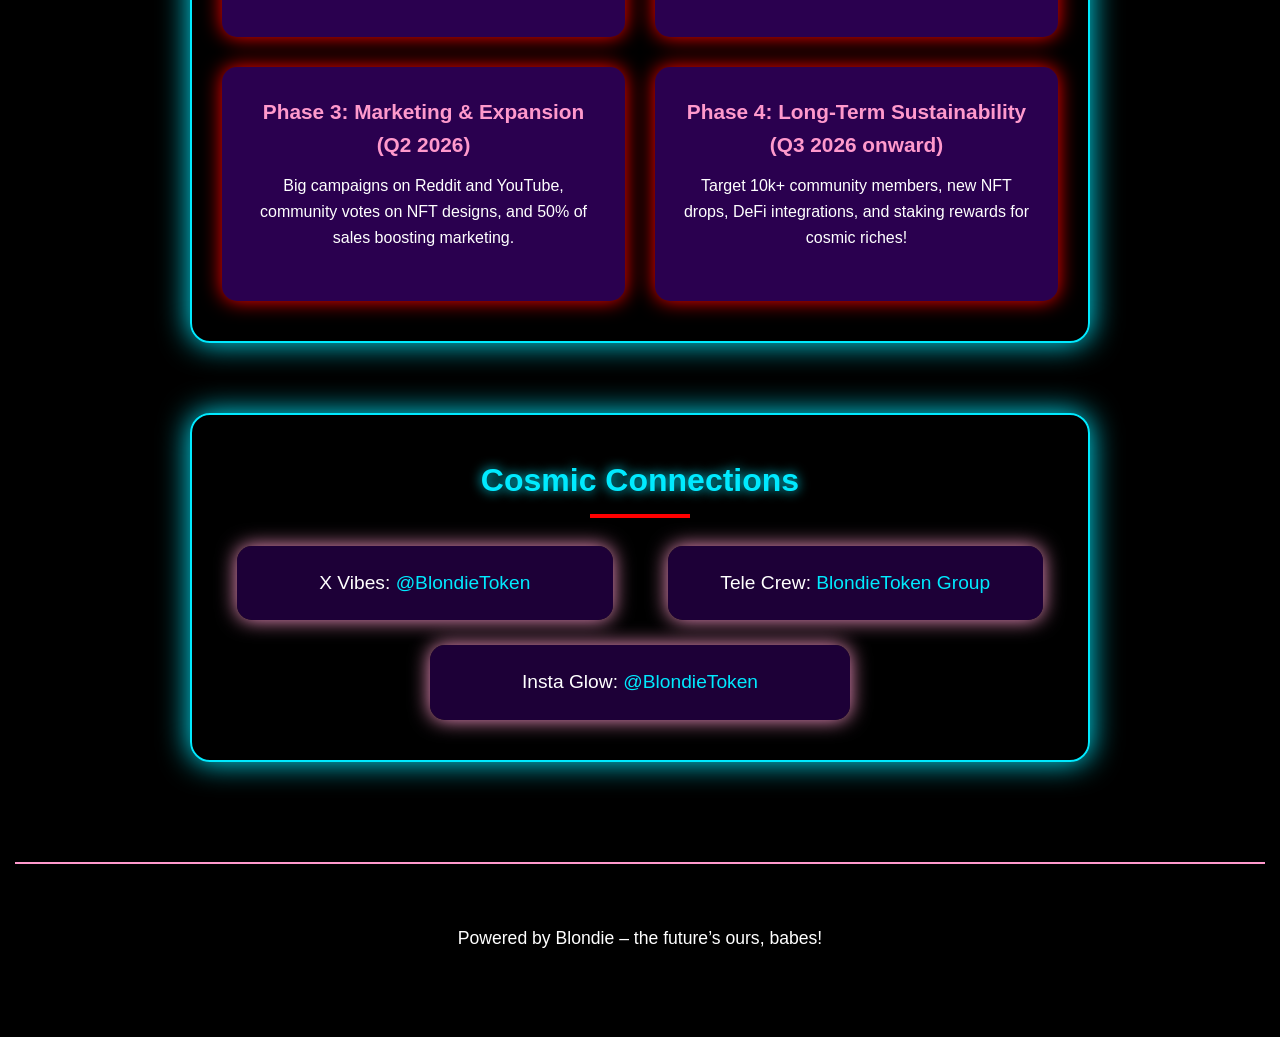
==== commit 54e856c0: "Update index.html" ====
--- a/index.html
+++ b/index.html
@@ -52,45 +52,31 @@
             z-index: -1;
         }
 
-        /* UUSI TOP-LOGO – SIIRRETTY VALIKON YLÄPUOLELLE, SUUREMPI */
-        .top-logo {
-            position: fixed;
-            top: 0;
-            left: 0;
-            width: 100%;
-            background: rgba(0, 0, 0, 0.9);
-            backdrop-filter: blur(12px);
-            z-index: 10000;
-            padding: 15px 0;
-            text-align: center;
-            border-bottom: 2px solid #00eaff;
-        }
-        .top-logo a {
-            font-size: 2.8rem; /* Suurempi kuin ennen (oli 1.8rem) */
-            font-weight: 700;
-            color: #00eaff;
-            text-shadow: 0 0 20px #00eaff;
-            text-decoration: none;
-        }
-
-        /* NAVBAR – NYT ALEMPANA (TOP-LOGO:N ALLA) */
+        /* UUSI VALIKKO-DESIGN: Korkeampi navbar, suurempi logo vasemmalla */
         .navbar {
             position: fixed;
-            top: 60px; /* Säädetty top-logo:n korkeuden mukaan */
-            left: 0; width: 100%;
+            top: 0; left: 0; width: 100%;
             background: rgba(0, 0, 0, 0.9);
             backdrop-filter: blur(12px);
             border-bottom: 2px solid #ff0000;
             z-index: 9999;
-            padding: 1rem 0;
+            padding: 1.5rem 0; /* Korkeampi padding paremman sovituksen vuoksi */
         }
         .nav-container {
             max-width: 1200px;
             margin: 0 auto;
             display: flex;
-            justify-content: center; /* Keskitetty, koska logo poistettu vasemmalta */
+            justify-content: space-between;
             align-items: center;
             padding: 0 20px;
+            flex-wrap: wrap; /* Estää rikkoutumisen jos liian leveä */
+        }
+        .logo {
+            font-size: 2.8rem; /* Suurempi logo */
+            font-weight: 700;
+            color: #00eaff;
+            text-shadow: 0 0 20px #00eaff; /* Vahvempi hehku */
+            text-decoration: none;
         }
         .nav-menu {
             display: flex;
@@ -165,7 +151,7 @@
         .hamburger.active span:nth-child(3) { transform: rotate(-45deg) translate(10px, -10px); }
 
         .main-content { 
-            margin-top: 150px; /* Säädetty (top-logo 60px + navbar 90px) paremman sovituksen vuoksi */
+            margin-top: 120px; /* Kasvatettu estämään päällekkäisyyttä logon/ valikon kanssa */
             padding: 0 15px; 
         }
 
@@ -301,18 +287,18 @@
             font-size: 1.1em;
         }
 
-        /* Mobiili – sovitettu paremmin, logo hieman pienempi mobiilissa */
+        /* Mobiili – Sovitettu paremmin uudelle designille */
         @media (max-width: 900px) {
-            .top-logo a { font-size: 2.2rem; } /* Hieman pienempi mobiilissa */
-            .navbar { top: 50px; } /* Sovitettu mobiiliin */
-            .main-content { margin-top: 120px; } /* Sovitettu mobiiliin */
+            .logo { font-size: 2.2rem; } /* Hieman pienempi mobiilissa */
+            .navbar { padding: 1rem 0; } /* Mobiilissa matalampi */
+            .main-content { margin-top: 100px; } /* Sovitettu mobiiliin */
             .hamburger { display: flex; }
             .nav-menu {
                 position: fixed;
-                top: 50px; /* Hamburger mobiilissa navbarin alla */
+                top: 70px; /* Säädetty uuden navbar-korkeuden mukaan */
                 left: -100%;
                 width: 100%;
-                height: calc(100vh - 50px);
+                height: calc(100vh - 70px);
                 background: rgba(0, 0, 0, 0.98);
                 flex-direction: column;
                 justify-content: flex-start;
@@ -335,14 +321,9 @@
 
     <div class="bg-overlay"></div>
 
-    <!-- UUSI TOP-LOGO – YLÄPUOLELLA VALIKKOA -->
-    <div class="top-logo">
-        <a href="/">Blondie Token</a>
-    </div>
-
-    <!-- NAVBAR – NYT ILMAN LOGOA VASEN, KESKITETTY -->
     <nav class="navbar">
         <div class="nav-container">
+            <a href="/" class="logo">Blondie Token</a>
             <ul class="nav-menu" id="nav-menu">
                 <li><a href="#home">Home</a></li>
                 <li><a href="https://qh5aza-kw.myshopify.com/products/nimeton-24-marrask-_2-32?utm_campaign=share_orders&utm_content=android&utm_medium=product-links" target="_blank">Shop</a></li>
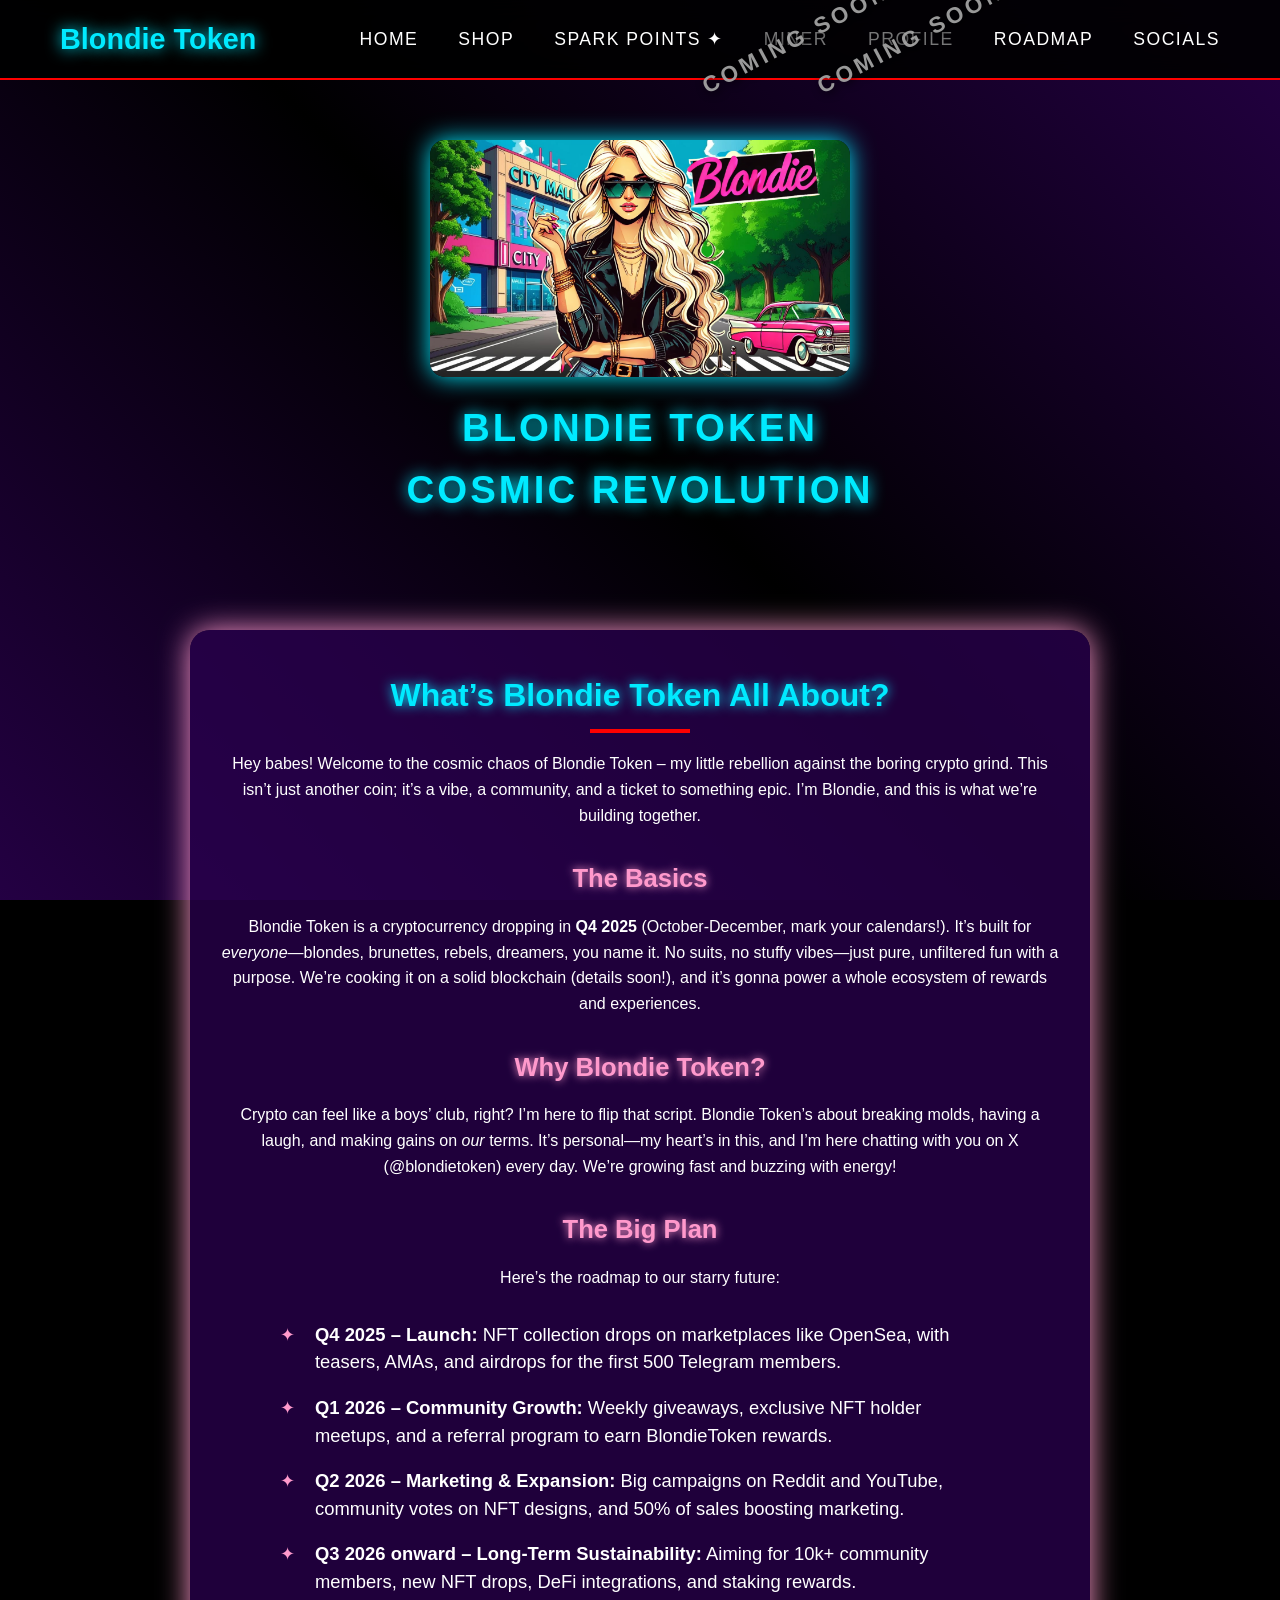
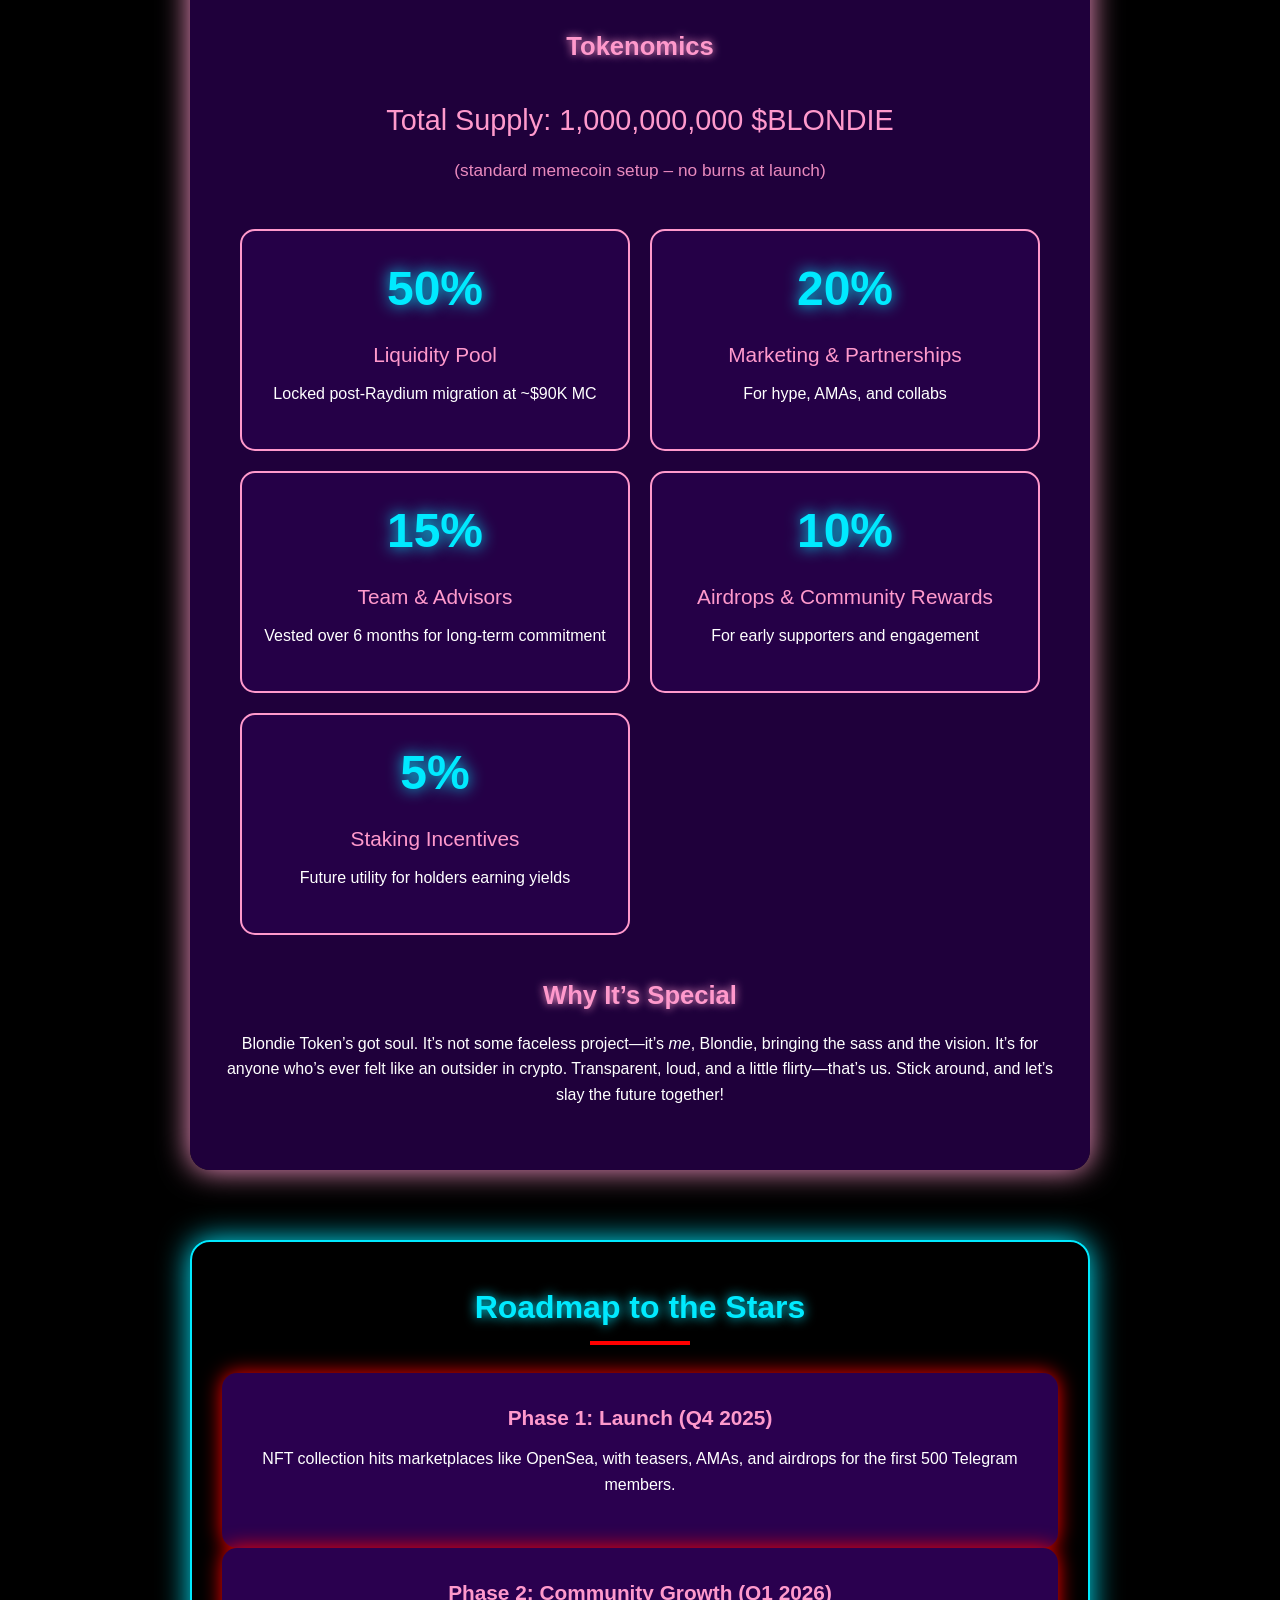
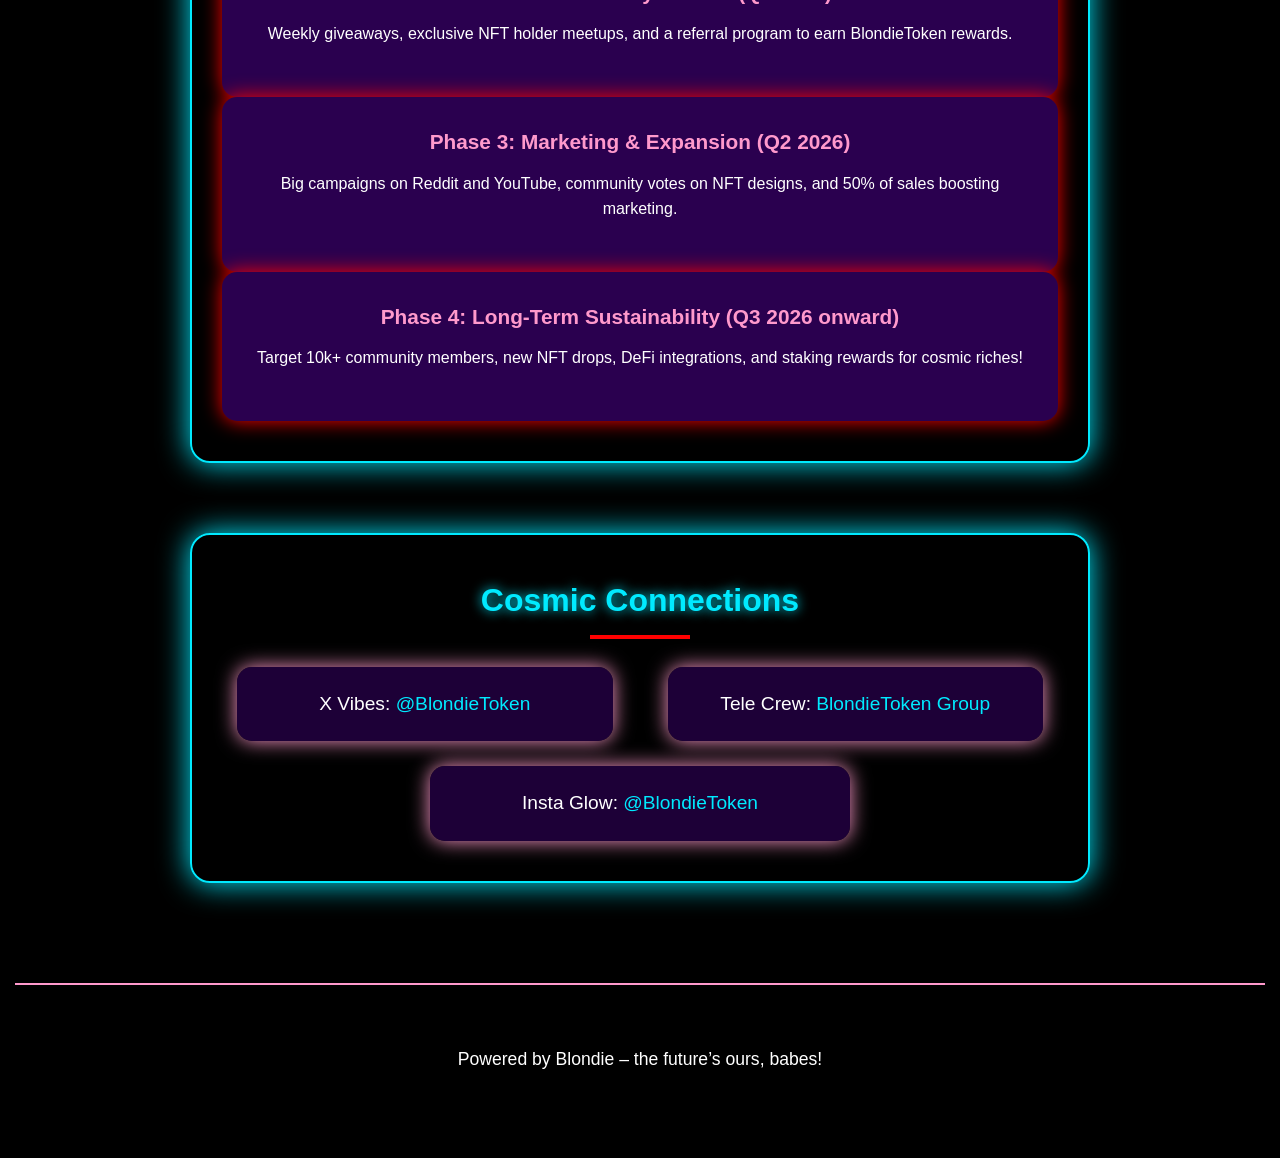
==== commit 9c58a0d6: "Update index.html" ====
--- a/index.html
+++ b/index.html
@@ -17,7 +17,7 @@
     <meta name="twitter:description" content="Hey babes! One more follower and Blondie’s got 300 Spartans – join the cosmic slay!">
     <meta name="twitter:image" content="https://blondietoken.github.io/Blondie-token/header-index.png">
 
-    <!-- Google Analytics -->
+    <!-- Google tag (gtag.js) -->
     <script async src="https://www.googletagmanager.com/gtag/js?id=G-Y17SSM7PQ1"></script>
     <script>
       window.dataLayer = window.dataLayer || [];
@@ -39,10 +39,10 @@
             min-height: 100vh;
             overflow-x: hidden;
             line-height: 1.6;
-            transition: overflow 0.3s ease;
-        }
-        body.menu-open { overflow: hidden; } /* estää taustan scrollauksen kun valikko auki */
-
+        }
+        body.menu-open {
+            overflow: hidden;
+        }
         .bg-overlay {
             position: fixed;
             top: 0; left: 0;
@@ -52,7 +52,7 @@
             z-index: -1;
         }
 
-        /* UUSI VALIKKO-DESIGN: Korkeampi navbar, suurempi logo vasemmalla */
+        /* KIINTEÄ YLÄVALIKKO */
         .navbar {
             position: fixed;
             top: 0; left: 0; width: 100%;
@@ -60,7 +60,7 @@
             backdrop-filter: blur(12px);
             border-bottom: 2px solid #ff0000;
             z-index: 9999;
-            padding: 1.5rem 0; /* Korkeampi padding paremman sovituksen vuoksi */
+            padding: 1rem 0;
         }
         .nav-container {
             max-width: 1200px;
@@ -69,13 +69,12 @@
             justify-content: space-between;
             align-items: center;
             padding: 0 20px;
-            flex-wrap: wrap; /* Estää rikkoutumisen jos liian leveä */
         }
         .logo {
-            font-size: 2.8rem; /* Suurempi logo */
+            font-size: 1.8rem;
             font-weight: 700;
             color: #00eaff;
-            text-shadow: 0 0 20px #00eaff; /* Vahvempi hehku */
+            text-shadow: 0 0 15px #00eaff;
             text-decoration: none;
         }
         .nav-menu {
@@ -87,7 +86,7 @@
         .nav-menu a {
             color: #fff;
             text-decoration: none;
-            font-size: 1.1rem; /* Sama koko kuin ennen */
+            font-size: 1.1rem;
             text-transform: uppercase;
             letter-spacing: 1.5px;
             position: relative;
@@ -104,14 +103,21 @@
             transition: all 0.4s;
             transform: translateX(-50%);
         }
-        .nav-menu a:hover { color: #00eaff; text-shadow: 0 0 10px #00eaff; }
+        .nav-menu a:hover {
+            color: #00eaff;
+            text-shadow: 0 0 10px #00eaff;
+        }
         .nav-menu a:hover::after { width: 100%; }
 
-        /* Coming Soon */
-        .nav-item { position: relative; display: inline-block; }
+        /* COMING SOON */
+        .nav-item {
+            position: relative;
+            display: inline-block;
+        }
         .coming-soon-overlay {
             position: absolute;
-            top: 50%; left: 50%;
+            top: 50%;
+            left: 50%;
             transform: translate(-50%, -50%) rotate(-28deg);
             font-size: 1.4rem;
             font-weight: 700;
@@ -130,13 +136,12 @@
         }
         .coming-soon-item::after { display: none; }
 
-        /* Hamburger */
+        /* HAMPURILAISVALIKKO */
         .hamburger {
             display: none;
             cursor: pointer;
             flex-direction: column;
             gap: 6px;
-            z-index: 10000;
         }
         .hamburger span {
             width: 32px;
@@ -150,12 +155,14 @@
         .hamburger.active span:nth-child(2) { opacity: 0; }
         .hamburger.active span:nth-child(3) { transform: rotate(-45deg) translate(10px, -10px); }
 
-        .main-content { 
-            margin-top: 120px; /* Kasvatettu estämään päällekkäisyyttä logon/ valikon kanssa */
-            padding: 0 15px; 
-        }
-
-        header { padding: 30px 0 20px; }
+        /* PÄÄSISÄLTÖ */
+        .main-content {
+            margin-top: 90px;
+            padding: 0 15px;
+        }
+        header {
+            padding: 30px 0 20px;
+        }
         .header-img {
             width: 90%;
             max-width: 420px;
@@ -180,8 +187,15 @@
             padding: 40px 30px;
             border-radius: 20px;
         }
-        .intro { background: rgba(42, 0, 79, 0.75); box-shadow: 0 0 30px #ff99cc; }
-        #roadmap, #socials { background: rgba(0, 0, 0, 0.92); box-shadow: 0 0 30px #00eaff; border: 2px solid #00eaff; }
+        .intro {
+            background: rgba(42, 0, 79, 0.75);
+            box-shadow: 0 0 30px #ff99cc;
+        }
+        #roadmap, #socials {
+            background: rgba(0, 0, 0, 0.92);
+            box-shadow: 0 0 30px #00eaff;
+            border: 2px solid #00eaff;
+        }
 
         h2 {
             font-size: 2em;
@@ -200,8 +214,12 @@
             background: #ff0000;
             transform: translateX(-50%);
         }
-        h3 { font-size: 1.6em; color: #ff99cc; text-shadow: 0 0 8px #ff99cc; margin: 30px 0 15px; }
-
+        h3 {
+            font-size: 1.6em;
+            color: #ff99cc;
+            text-shadow: 0 0 8px #ff99cc;
+            margin: 30px 0 15px;
+        }
         p { margin-bottom: 1.4em; }
 
         .intro ul {
@@ -224,6 +242,7 @@
             color: #ff99cc;
         }
 
+        /* VAIN TOKENOMICSILLE LISÄTTY TYYLIT */
         .tokenomics-grid {
             display: grid;
             grid-template-columns: repeat(auto-fit, minmax(260px, 1fr));
@@ -243,12 +262,29 @@
             box-shadow: 0 0 30px #ff99cc;
             border-color: #00eaff;
         }
-        .percent { font-size: 3em; font-weight: 700; color: #00eaff; text-shadow: 0 0 15px #00eaff; }
-        .label { font-size: 1.3em; color: #ff99cc; margin: 10px 0; }
-
-        .roadmap-grid { display: grid; gap: 30px; margin-top: 40px; }
-        @media (min-width: 640px) { .roadmap-grid { grid-template-columns: repeat(2, 1fr); } }
-        @media (min-width: 1024px) { .roadmap-grid { grid-template-columns: repeat(auto-fit, minmax(300px, 1fr)); } }
+        .percent {
+            font-size: 3em;
+            font-weight: 700;
+            color: #00eaff;
+            text-shadow: 0 0 15px #00eaff;
+        }
+        .label {
+            font-size: 1.3em;
+            color: #ff99cc;
+            margin: 10px 0;
+        }
+
+        .roadmap-grid {
+            display: 1fr;
+            gap: 30px;
+            margin-top: 40px;
+        }
+        @media (min-width: 640px) {
+            .roadmap-grid { grid-template-columns: repeat(2, 1fr); }
+        }
+        @media (min-width: 1024px) {
+            .roadmap-grid { grid-template-columns: repeat(auto-fit, minmax(300px, 1fr)); }
+        }
         .roadmap-item {
             padding: 28px;
             background: #2a004f;
@@ -256,7 +292,10 @@
             box-shadow: 0 0 20px #ff0000;
             transition: all 0.4s;
         }
-        .roadmap-item:hover { transform: translateY(-10px); box-shadow: 0 0 35px #ff99cc; }
+        .roadmap-item:hover {
+            transform: translateY(-10px);
+            box-shadow: 0 0 35px #ff99cc;
+        }
         .roadmap-item strong {
             color: #ff99cc;
             font-size: 1.3em;
@@ -264,7 +303,12 @@
             margin-bottom: 12px;
         }
 
-        .social-links { display: flex; flex-direction: column; gap: 25px; margin-top: 40px; }
+        .social-links {
+            display: flex;
+            flex-direction: column;
+            gap: 25px;
+            margin-top: 40px;
+        }
         .social-links p {
             background: rgba(42, 0, 79, 0.7);
             padding: 22px;
@@ -272,11 +316,24 @@
             box-shadow: 0 0 20px #ff99cc;
             font-size: 1.2em;
         }
-        .social-links a { color: #00eaff; text-decoration: none; }
-        .social-links a:hover { text-shadow: 0 0 10px #00eaff; }
+        .social-links a {
+            color: #00eaff;
+            text-decoration: none;
+        }
+        .social-links a:hover {
+            text-shadow: 0 0 10px #00eaff;
+        }
         @media (min-width: 640px) {
-            .social-links { flex-direction: row; flex-wrap: wrap; justify-content: center; }
-            .social-links p { flex: 1 1 300px; max-width: 420px; margin: 0 15px; }
+            .social-links {
+                flex-direction: row;
+                flex-wrap: wrap;
+                justify-content: center;
+            }
+            .social-links p {
+                flex: 1 1 300px;
+                max-width: 420px;
+                margin: 0 15px;
+            }
         }
 
         footer {
@@ -287,18 +344,15 @@
             font-size: 1.1em;
         }
 
-        /* Mobiili – Sovitettu paremmin uudelle designille */
+        /* MOBIILI */
         @media (max-width: 900px) {
-            .logo { font-size: 2.2rem; } /* Hieman pienempi mobiilissa */
-            .navbar { padding: 1rem 0; } /* Mobiilissa matalampi */
-            .main-content { margin-top: 100px; } /* Sovitettu mobiiliin */
             .hamburger { display: flex; }
             .nav-menu {
                 position: fixed;
-                top: 70px; /* Säädetty uuden navbar-korkeuden mukaan */
+                top: 78px;
                 left: -100%;
                 width: 100%;
-                height: calc(100vh - 70px);
+                height: calc(100vh - 78px);
                 background: rgba(0, 0, 0, 0.98);
                 flex-direction: column;
                 justify-content: flex-start;
@@ -306,11 +360,9 @@
                 padding-top: 5rem;
                 transition: left 0.4s ease;
                 gap: 3.5rem;
-                z-index: 9998;
-                overflow-y: auto;
             }
             .nav-menu.active { left: 0; }
-            .nav-menu a, .nav-item { font-size: 1.8rem; padding: 10px 20px; }
+            .nav-menu a, .nav-item { font-size: 1.8rem; }
             .coming-soon-overlay { font-size: 2.2rem; letter-spacing: 6px; }
             h1 { font-size: 2em; }
             .intro, #roadmap, #socials { padding: 35px 20px; margin: 50px auto; }
@@ -318,9 +370,9 @@
     </style>
 </head>
 <body>
-
     <div class="bg-overlay"></div>
 
+    <!-- NAVI PYSYY 100% SAMANA -->
     <nav class="navbar">
         <div class="nav-container">
             <a href="/" class="logo">Blondie Token</a>
@@ -330,10 +382,6 @@
                 <li><a href="spark-leaderboard.html">Spark Points ✦</a></li>
                 <li class="nav-item">
                     <a href="#" class="coming-soon-item">Miner</a>
-                    <div class="coming-soon-overlay">COMING SOON</div>
-                </li>
-                <li class="nav-item">
-                    <a href="#" class="coming-soon-item">Whitepaper</a>
                     <div class="coming-soon-overlay">COMING SOON</div>
                 </li>
                 <li class="nav-item">
@@ -373,6 +421,7 @@
                 <li><strong>Q3 2026 onward – Long-Term Sustainability:</strong> Aiming for 10k+ community members, new NFT drops, DeFi integrations, and staking rewards.</li>
             </ul>
 
+            <!-- VAIN TÄMÄ OSIO ON UUSI – KAIKKI MUUT TEKSTIT 100% ALKUPERÄISET -->
             <h3>Tokenomics</h3>
             <p style="font-size:1.8em; color:#ff99cc; margin:30px 0 40px;">Total Supply: 1,000,000,000 $BLONDIE<br><span style="font-size:0.6em; opacity:0.9;">(standard memecoin setup – no burns at launch)</span></p>
 
@@ -408,6 +457,7 @@
             <p>Blondie Token’s got soul. It’s not some faceless project—it’s <em>me</em>, Blondie, bringing the sass and the vision. It’s for anyone who’s ever felt like an outsider in crypto. Transparent, loud, and a little flirty—that’s us. Stick around, and let’s slay the future together!</p>
         </div>
 
+        <!-- ROADMAP & SOCIALS 100% ALKUPERÄISET -->
         <section id="roadmap">
             <h2>Roadmap to the Stars</h2>
             <div class="roadmap-grid">
@@ -450,22 +500,18 @@
         const body = document.body;
 
         hamburger.addEventListener('click', () => {
-            const isActive = navMenu.classList.toggle('active');
             hamburger.classList.toggle('active');
-            if (isActive) {
-                body.classList.add('menu-open');
-            } else {
-                body.classList.remove('menu-open');
-            }
+            navMenu.classList.toggle('active');
+            body.classList.toggle('menu-open');
         });
 
         document.querySelectorAll('.nav-menu a:not(.coming-soon-item)').forEach(link => {
             link.addEventListener('click', () => {
+                hamburger.classList.remove('active');
                 navMenu.classList.remove('active');
-                hamburger.classList.remove('active');
                 body.classList.remove('menu-open');
             });
         });
     </script>
 </body>
-    </html>
+                    </html>
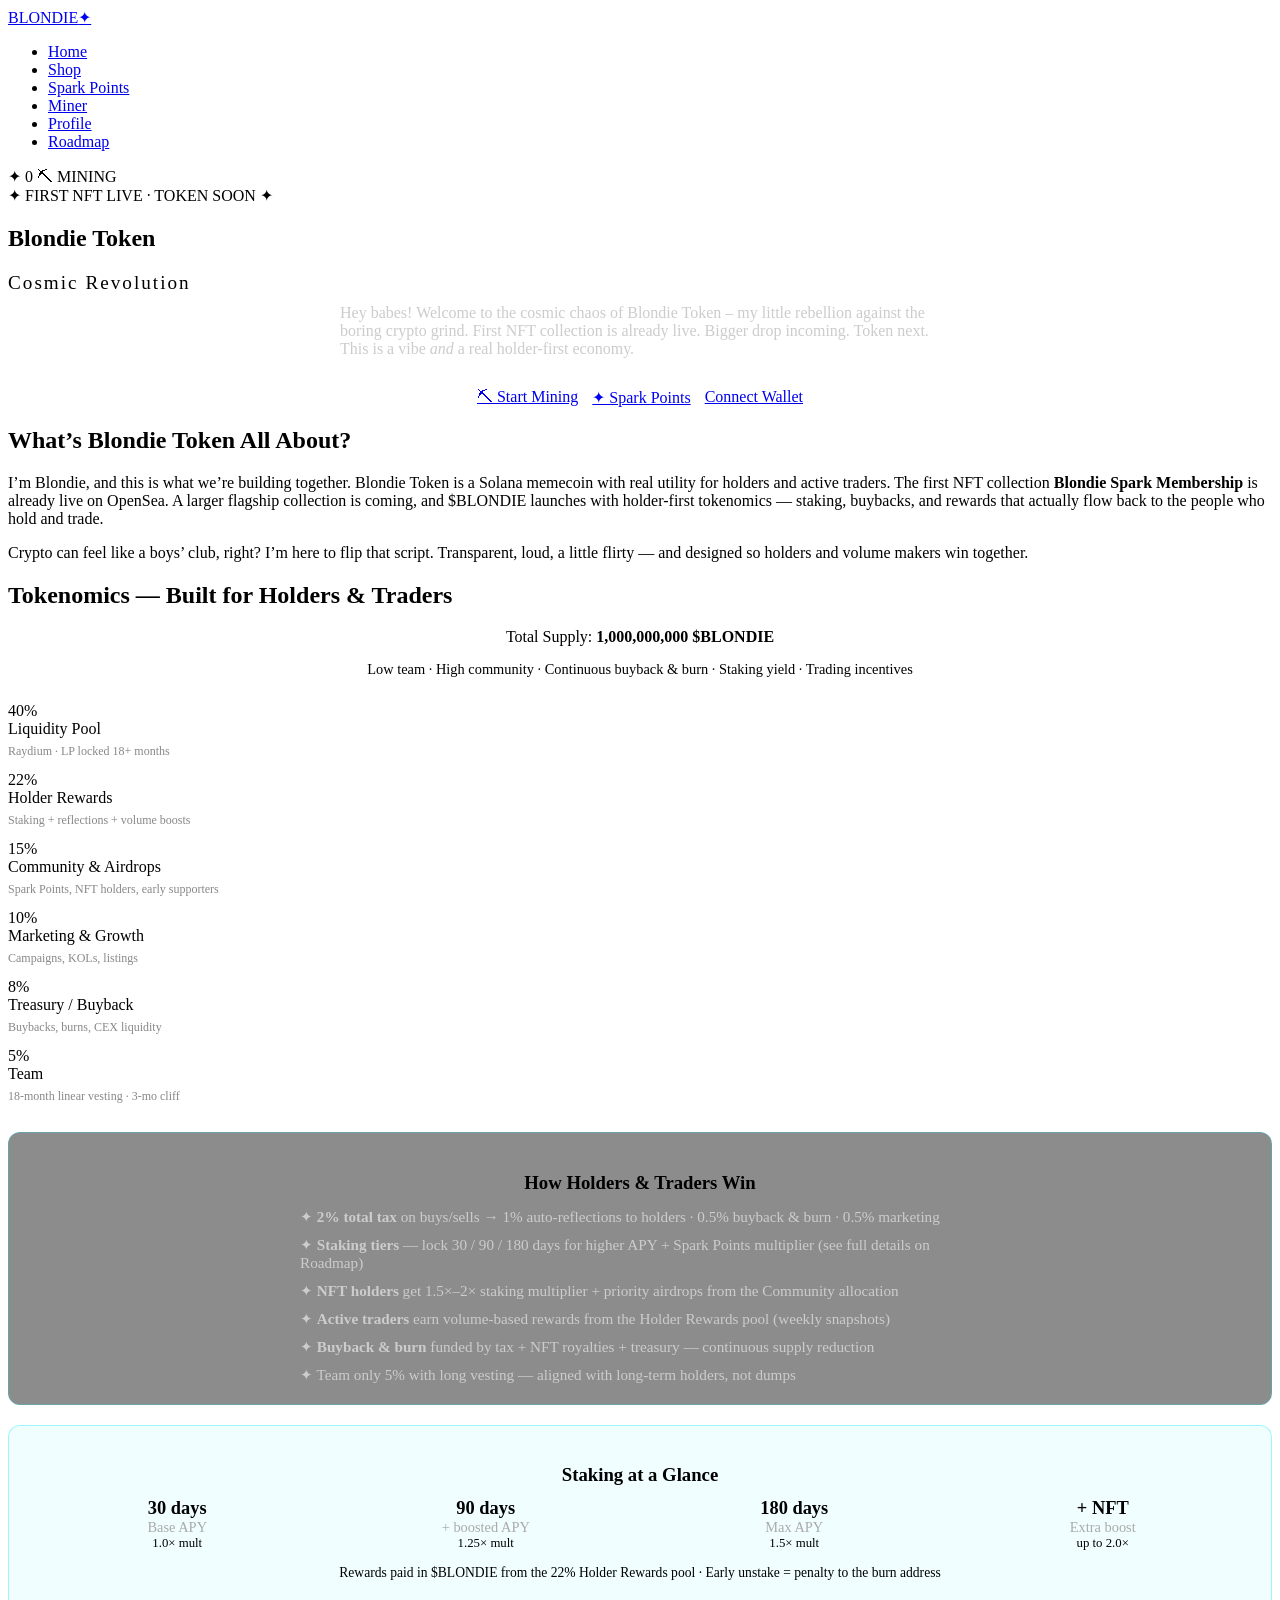
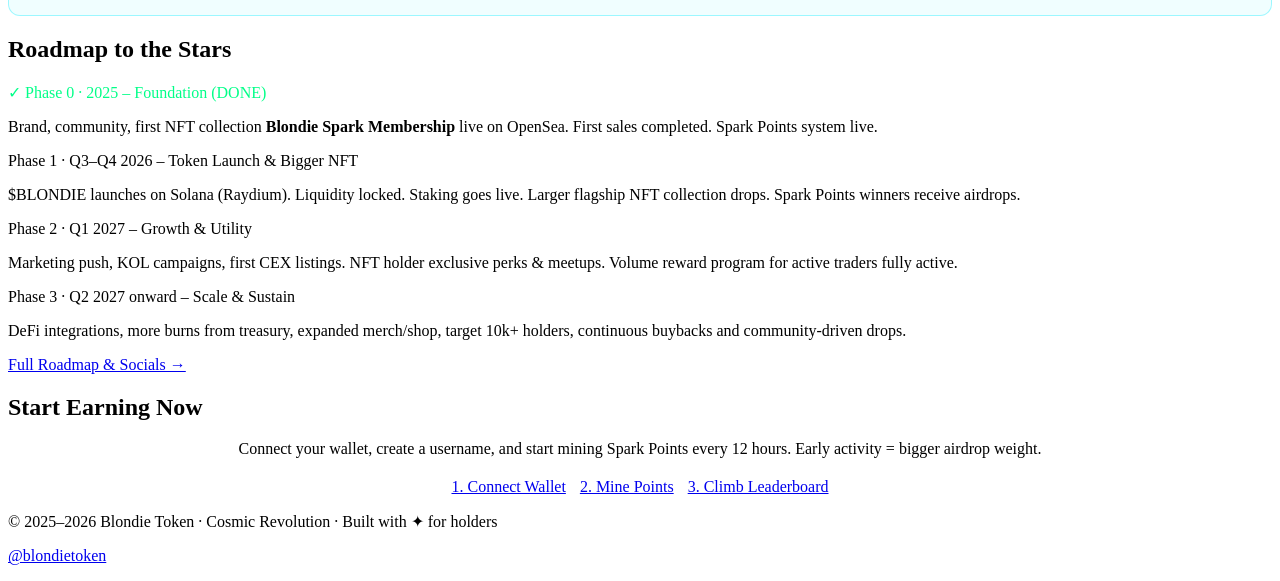
==== commit 73b8cbde: "Full Update" ====
--- a/index.html
+++ b/index.html
@@ -1,517 +1,208 @@
 <!DOCTYPE html>
 <html lang="en">
 <head>
-    <meta charset="UTF-8">
-    <meta name="viewport" content="width=device-width, initial-scale=1.0">
-    <meta name="description" content="Blondie Token – Crypto with dark purple vibes, neon blue dreams, and red-hot rewards. Join the cosmic revolution now!">
-    <meta name="keywords" content="Blondie Token, cryptocurrency, crypto, blockchain, referral contest, staking, metaverse">
-    <meta name="author" content="Blondie">
-    <meta name="robots" content="index, follow">
-    <meta property="og:title" content="Blondie Token – Cosmic Revolution">
-    <meta property="og:description" content="Hey babes! One more follower and Blondie’s got 300 Spartans – join the cosmic slay!">
-    <meta property="og:image" content="https://blondietoken.github.io/Blondie-token/header-index.png">
-    <meta property="og:url" content="https://blondietoken.github.io/Blondie-token/">
-    <meta property="og:type" content="website">
-    <meta name="twitter:card" content="summary_large_image">
-    <meta name="twitter:title" content="Blondie Token – Cosmic Revolution">
-    <meta name="twitter:description" content="Hey babes! One more follower and Blondie’s got 300 Spartans – join the cosmic slay!">
-    <meta name="twitter:image" content="https://blondietoken.github.io/Blondie-token/header-index.png">
-
-    <!-- Google tag (gtag.js) -->
-    <script async src="https://www.googletagmanager.com/gtag/js?id=G-Y17SSM7PQ1"></script>
-    <script>
-      window.dataLayer = window.dataLayer || [];
-      function gtag(){dataLayer.push(arguments);}
-      gtag('js', new Date());
-      gtag('config', 'G-Y17SSM7PQ1');
-    </script>
-
-    <title>Blondie Token – Cosmic Revolution</title>
-    <link href="https://fonts.googleapis.com/css2?family=Orbitron:wght@400;700&display=swap" rel="stylesheet">
-
-    <style>
-        * { margin: 0; padding: 0; box-sizing: border-box; }
-        body {
-            background: #000;
-            color: #fff;
-            font-family: 'Orbitron', sans-serif;
-            text-align: center;
-            min-height: 100vh;
-            overflow-x: hidden;
-            line-height: 1.6;
-        }
-        body.menu-open {
-            overflow: hidden;
-        }
-        .bg-overlay {
-            position: fixed;
-            top: 0; left: 0;
-            width: 100%; height: 100%;
-            background: linear-gradient(45deg, #2a004f, #000, #2a004f);
-            opacity: 0.85;
-            z-index: -1;
-        }
-
-        /* KIINTEÄ YLÄVALIKKO */
-        .navbar {
-            position: fixed;
-            top: 0; left: 0; width: 100%;
-            background: rgba(0, 0, 0, 0.9);
-            backdrop-filter: blur(12px);
-            border-bottom: 2px solid #ff0000;
-            z-index: 9999;
-            padding: 1rem 0;
-        }
-        .nav-container {
-            max-width: 1200px;
-            margin: 0 auto;
-            display: flex;
-            justify-content: space-between;
-            align-items: center;
-            padding: 0 20px;
-        }
-        .logo {
-            font-size: 1.8rem;
-            font-weight: 700;
-            color: #00eaff;
-            text-shadow: 0 0 15px #00eaff;
-            text-decoration: none;
-        }
-        .nav-menu {
-            display: flex;
-            list-style: none;
-            gap: 2.5rem;
-            align-items: center;
-        }
-        .nav-menu a {
-            color: #fff;
-            text-decoration: none;
-            font-size: 1.1rem;
-            text-transform: uppercase;
-            letter-spacing: 1.5px;
-            position: relative;
-            transition: all 0.3s;
-        }
-        .nav-menu a::after {
-            content: '';
-            position: absolute;
-            bottom: -8px;
-            left: 50%;
-            width: 0;
-            height: 3px;
-            background: #ff0000;
-            transition: all 0.4s;
-            transform: translateX(-50%);
-        }
-        .nav-menu a:hover {
-            color: #00eaff;
-            text-shadow: 0 0 10px #00eaff;
-        }
-        .nav-menu a:hover::after { width: 100%; }
-
-        /* COMING SOON */
-        .nav-item {
-            position: relative;
-            display: inline-block;
-        }
-        .coming-soon-overlay {
-            position: absolute;
-            top: 50%;
-            left: 50%;
-            transform: translate(-50%, -50%) rotate(-28deg);
-            font-size: 1.4rem;
-            font-weight: 700;
-            color: rgba(170,170,170,0.9);
-            text-shadow: 2px 2px 10px #000;
-            pointer-events: none;
-            white-space: nowrap;
-            z-index: 2;
-            letter-spacing: 4px;
-        }
-        .coming-soon-item {
-            color: #aaaaaa !important;
-            opacity: 0.7;
-            cursor: not-allowed;
-            pointer-events: none;
-        }
-        .coming-soon-item::after { display: none; }
-
-        /* HAMPURILAISVALIKKO */
-        .hamburger {
-            display: none;
-            cursor: pointer;
-            flex-direction: column;
-            gap: 6px;
-        }
-        .hamburger span {
-            width: 32px;
-            height: 4px;
-            background: #00eaff;
-            border-radius: 4px;
-            box-shadow: 0 0 10px #00eaff;
-            transition: 0.3s;
-        }
-        .hamburger.active span:nth-child(1) { transform: rotate(45deg) translate(10px, 10px); }
-        .hamburger.active span:nth-child(2) { opacity: 0; }
-        .hamburger.active span:nth-child(3) { transform: rotate(-45deg) translate(10px, -10px); }
-
-        /* PÄÄSISÄLTÖ */
-        .main-content {
-            margin-top: 90px;
-            padding: 0 15px;
-        }
-        header {
-            padding: 30px 0 20px;
-        }
-        .header-img {
-            width: 90%;
-            max-width: 420px;
-            margin: 20px auto;
-            display: block;
-            box-shadow: 0 0 25px #00eaff;
-            border-radius: 15px;
-        }
-        h1 {
-            font-size: 2.4em;
-            text-transform: uppercase;
-            letter-spacing: 3px;
-            color: #00eaff;
-            text-shadow: 0 0 15px #00eaff;
-            margin: 20px 0;
-        }
-
-        .intro, #roadmap, #socials {
-            margin: 70px auto;
-            max-width: 900px;
-            width: 100%;
-            padding: 40px 30px;
-            border-radius: 20px;
-        }
-        .intro {
-            background: rgba(42, 0, 79, 0.75);
-            box-shadow: 0 0 30px #ff99cc;
-        }
-        #roadmap, #socials {
-            background: rgba(0, 0, 0, 0.92);
-            box-shadow: 0 0 30px #00eaff;
-            border: 2px solid #00eaff;
-        }
-
-        h2 {
-            font-size: 2em;
-            color: #00eaff;
-            text-shadow: 0 0 12px #00eaff;
-            margin-bottom: 30px;
-            position: relative;
-        }
-        h2::after {
-            content: '';
-            position: absolute;
-            bottom: -12px;
-            left: 50%;
-            width: 100px;
-            height: 4px;
-            background: #ff0000;
-            transform: translateX(-50%);
-        }
-        h3 {
-            font-size: 1.6em;
-            color: #ff99cc;
-            text-shadow: 0 0 8px #ff99cc;
-            margin: 30px 0 15px;
-        }
-        p { margin-bottom: 1.4em; }
-
-        .intro ul {
-            list-style: none;
-            text-align: left;
-            max-width: 720px;
-            margin: 30px auto;
-        }
-        .intro ul li {
-            padding-left: 35px;
-            position: relative;
-            margin: 18px 0;
-            font-size: 1.15em;
-            line-height: 1.5;
-        }
-        .intro ul li::before {
-            content: "✦";
-            position: absolute;
-            left: 0;
-            color: #ff99cc;
-        }
-
-        /* VAIN TOKENOMICSILLE LISÄTTY TYYLIT */
-        .tokenomics-grid {
-            display: grid;
-            grid-template-columns: repeat(auto-fit, minmax(260px, 1fr));
-            gap: 20px;
-            margin: 40px auto;
-            max-width: 800px;
-        }
-        .token-item {
-            background: rgba(42,0,79,0.6);
-            border: 2px solid #ff99cc;
-            border-radius: 15px;
-            padding: 20px;
-            transition: 0.4s;
-        }
-        .token-item:hover {
-            transform: translateY(-8px);
-            box-shadow: 0 0 30px #ff99cc;
-            border-color: #00eaff;
-        }
-        .percent {
-            font-size: 3em;
-            font-weight: 700;
-            color: #00eaff;
-            text-shadow: 0 0 15px #00eaff;
-        }
-        .label {
-            font-size: 1.3em;
-            color: #ff99cc;
-            margin: 10px 0;
-        }
-
-        .roadmap-grid {
-            display: 1fr;
-            gap: 30px;
-            margin-top: 40px;
-        }
-        @media (min-width: 640px) {
-            .roadmap-grid { grid-template-columns: repeat(2, 1fr); }
-        }
-        @media (min-width: 1024px) {
-            .roadmap-grid { grid-template-columns: repeat(auto-fit, minmax(300px, 1fr)); }
-        }
-        .roadmap-item {
-            padding: 28px;
-            background: #2a004f;
-            border-radius: 15px;
-            box-shadow: 0 0 20px #ff0000;
-            transition: all 0.4s;
-        }
-        .roadmap-item:hover {
-            transform: translateY(-10px);
-            box-shadow: 0 0 35px #ff99cc;
-        }
-        .roadmap-item strong {
-            color: #ff99cc;
-            font-size: 1.3em;
-            display: block;
-            margin-bottom: 12px;
-        }
-
-        .social-links {
-            display: flex;
-            flex-direction: column;
-            gap: 25px;
-            margin-top: 40px;
-        }
-        .social-links p {
-            background: rgba(42, 0, 79, 0.7);
-            padding: 22px;
-            border-radius: 15px;
-            box-shadow: 0 0 20px #ff99cc;
-            font-size: 1.2em;
-        }
-        .social-links a {
-            color: #00eaff;
-            text-decoration: none;
-        }
-        .social-links a:hover {
-            text-shadow: 0 0 10px #00eaff;
-        }
-        @media (min-width: 640px) {
-            .social-links {
-                flex-direction: row;
-                flex-wrap: wrap;
-                justify-content: center;
-            }
-            .social-links p {
-                flex: 1 1 300px;
-                max-width: 420px;
-                margin: 0 15px;
-            }
-        }
-
-        footer {
-            padding: 60px 20px;
-            border-top: 2px solid #ff99cc;
-            background: rgba(0,0,0,0.9);
-            margin-top: 100px;
-            font-size: 1.1em;
-        }
-
-        /* MOBIILI */
-        @media (max-width: 900px) {
-            .hamburger { display: flex; }
-            .nav-menu {
-                position: fixed;
-                top: 78px;
-                left: -100%;
-                width: 100%;
-                height: calc(100vh - 78px);
-                background: rgba(0, 0, 0, 0.98);
-                flex-direction: column;
-                justify-content: flex-start;
-                align-items: center;
-                padding-top: 5rem;
-                transition: left 0.4s ease;
-                gap: 3.5rem;
-            }
-            .nav-menu.active { left: 0; }
-            .nav-menu a, .nav-item { font-size: 1.8rem; }
-            .coming-soon-overlay { font-size: 2.2rem; letter-spacing: 6px; }
-            h1 { font-size: 2em; }
-            .intro, #roadmap, #socials { padding: 35px 20px; margin: 50px auto; }
-        }
-    </style>
+  <meta charset="UTF-8">
+  <meta name="viewport" content="width=device-width, initial-scale=1.0">
+  <meta name="description" content="Blondie Token – Crypto with dark purple vibes, neon cyan dreams, and red-hot rewards. Cosmic revolution starts here.">
+  <meta name="keywords" content="Blondie Token, cryptocurrency, crypto, Solana, memecoin, staking, mining, spark points, NFT">
+  <meta name="author" content="Blondie">
+  <meta name="robots" content="index, follow">
+  <meta property="og:title" content="Blondie Token – Cosmic Revolution">
+  <meta property="og:description" content="Hey babes! First NFT is live, bigger collection incoming, token launch next. Mine Spark Points and hold for real utility.">
+  <meta property="og:type" content="website">
+  <meta name="twitter:card" content="summary_large_image">
+  <meta name="twitter:title" content="Blondie Token – Cosmic Revolution">
+  <title>Blondie Token – Cosmic Revolution</title>
+  <link rel="stylesheet" href="css/style.css">
+  <link rel="icon" href="data:image/svg+xml,<svg xmlns='http://www.w3.org/2000/svg' viewBox='0 0 100 100'><text y='.9em' font-size='90'>✦</text></svg>">
 </head>
 <body>
-    <div class="bg-overlay"></div>
-
-    <!-- NAVI PYSYY 100% SAMANA -->
-    <nav class="navbar">
-        <div class="nav-container">
-            <a href="/" class="logo">Blondie Token</a>
-            <ul class="nav-menu" id="nav-menu">
-                <li><a href="#home">Home</a></li>
-                <li><a href="https://qh5aza-kw.myshopify.com/products/nimeton-24-marrask-_2-32?utm_campaign=share_orders&utm_content=android&utm_medium=product-links" target="_blank">Shop</a></li>
-                <li><a href="spark-leaderboard.html">Spark Points ✦</a></li>
-                <li class="nav-item">
-                    <a href="#" class="coming-soon-item">Miner</a>
-                    <div class="coming-soon-overlay">COMING SOON</div>
-                </li>
-                <li class="nav-item">
-                    <a href="#" class="coming-soon-item">Profile</a>
-                    <div class="coming-soon-overlay">COMING SOON</div>
-                </li>
-                <li><a href="#roadmap">Roadmap</a></li>
-                <li><a href="#socials">Socials</a></li>
-            </ul>
-            <div class="hamburger" id="hamburger">
-                <span></span>
-                <span></span>
-                <span></span>
-            </div>
-        </div>
-    </nav>
-
-    <div class="main-content" id="home">
-        <header>
-            <img src="header-index.png" alt="Blondie Header" class="header-img">
-            <h1>Blondie Token<br>Cosmic Revolution</h1>
-        </header>
-
-        <div class="intro">
-            <h2>What’s Blondie Token All About?</h2>
-            <p>Hey babes! Welcome to the cosmic chaos of Blondie Token – my little rebellion against the boring crypto grind. This isn’t just another coin; it’s a vibe, a community, and a ticket to something epic. I’m Blondie, and this is what we’re building together.</p>
-            <h3>The Basics</h3>
-            <p>Blondie Token is a cryptocurrency dropping in <strong>Q4 2025</strong> (October-December, mark your calendars!). It’s built for <em>everyone</em>—blondes, brunettes, rebels, dreamers, you name it. No suits, no stuffy vibes—just pure, unfiltered fun with a purpose. We’re cooking it on a solid blockchain (details soon!), and it’s gonna power a whole ecosystem of rewards and experiences.</p>
-            <h3>Why Blondie Token?</h3>
-            <p>Crypto can feel like a boys’ club, right? I’m here to flip that script. Blondie Token’s about breaking molds, having a laugh, and making gains on <em>our</em> terms. It’s personal—my heart’s in this, and I’m here chatting with you on X (@blondietoken) every day. We’re growing fast and buzzing with energy!</p>
-            <h3>The Big Plan</h3>
-            <p>Here’s the roadmap to our starry future:</p>
-            <ul>
-                <li><strong>Q4 2025 – Launch:</strong> NFT collection drops on marketplaces like OpenSea, with teasers, AMAs, and airdrops for the first 500 Telegram members.</li>
-                <li><strong>Q1 2026 – Community Growth:</strong> Weekly giveaways, exclusive NFT holder meetups, and a referral program to earn BlondieToken rewards.</li>
-                <li><strong>Q2 2026 – Marketing & Expansion:</strong> Big campaigns on Reddit and YouTube, community votes on NFT designs, and 50% of sales boosting marketing.</li>
-                <li><strong>Q3 2026 onward – Long-Term Sustainability:</strong> Aiming for 10k+ community members, new NFT drops, DeFi integrations, and staking rewards.</li>
-            </ul>
-
-            <!-- VAIN TÄMÄ OSIO ON UUSI – KAIKKI MUUT TEKSTIT 100% ALKUPERÄISET -->
-            <h3>Tokenomics</h3>
-            <p style="font-size:1.8em; color:#ff99cc; margin:30px 0 40px;">Total Supply: 1,000,000,000 $BLONDIE<br><span style="font-size:0.6em; opacity:0.9;">(standard memecoin setup – no burns at launch)</span></p>
-
-            <div class="tokenomics-grid">
-                <div class="token-item">
-                    <div class="percent">50%</div>
-                    <div class="label">Liquidity Pool</div>
-                    <p>Locked post-Raydium migration at ~$90K MC</p>
-                </div>
-                <div class="token-item">
-                    <div class="percent">20%</div>
-                    <div class="label">Marketing & Partnerships</div>
-                    <p>For hype, AMAs, and collabs</p>
-                </div>
-                <div class="token-item">
-                    <div class="percent">15%</div>
-                    <div class="label">Team & Advisors</div>
-                    <p>Vested over 6 months for long-term commitment</p>
-                </div>
-                <div class="token-item">
-                    <div class="percent">10%</div>
-                    <div class="label">Airdrops & Community Rewards</div>
-                    <p>For early supporters and engagement</p>
-                </div>
-                <div class="token-item">
-                    <div class="percent">5%</div>
-                    <div class="label">Staking Incentives</div>
-                    <p>Future utility for holders earning yields</p>
-                </div>
-            </div>
-
-            <h3>Why It’s Special</h3>
-            <p>Blondie Token’s got soul. It’s not some faceless project—it’s <em>me</em>, Blondie, bringing the sass and the vision. It’s for anyone who’s ever felt like an outsider in crypto. Transparent, loud, and a little flirty—that’s us. Stick around, and let’s slay the future together!</p>
-        </div>
-
-        <!-- ROADMAP & SOCIALS 100% ALKUPERÄISET -->
-        <section id="roadmap">
-            <h2>Roadmap to the Stars</h2>
-            <div class="roadmap-grid">
-                <div class="roadmap-item">
-                    <strong>Phase 1: Launch (Q4 2025)</strong>
-                    <p>NFT collection hits marketplaces like OpenSea, with teasers, AMAs, and airdrops for the first 500 Telegram members.</p>
-                </div>
-                <div class="roadmap-item">
-                    <strong>Phase 2: Community Growth (Q1 2026)</strong>
-                    <p>Weekly giveaways, exclusive NFT holder meetups, and a referral program to earn BlondieToken rewards.</p>
-                </div>
-                <div class="roadmap-item">
-                    <strong>Phase 3: Marketing & Expansion (Q2 2026)</strong>
-                    <p>Big campaigns on Reddit and YouTube, community votes on NFT designs, and 50% of sales boosting marketing.</p>
-                </div>
-                <div class="roadmap-item">
-                    <strong>Phase 4: Long-Term Sustainability (Q3 2026 onward)</strong>
-                    <p>Target 10k+ community members, new NFT drops, DeFi integrations, and staking rewards for cosmic riches!</p>
-                </div>
-            </div>
-        </section>
-
-        <section id="socials">
-            <h2>Cosmic Connections</h2>
-            <div class="social-links">
-                <p>X Vibes: <a href="https://x.com/blondietoken" target="_blank">@BlondieToken</a></p>
-                <p>Tele Crew: <a href="https://t.me/blondietoken" target="_blank">BlondieToken Group</a></p>
-                <p>Insta Glow: <a href="https://instagram.com/blondietoken" target="_blank">@BlondieToken</a></p>
-            </div>
-        </section>
-
-        <footer>
-            <p>Powered by Blondie – the future’s ours, babes!</p>
-        </footer>
+  <div class="bg-overlay"></div>
+  <div class="bg-stars"></div>
+
+  <!-- NAVBAR -->
+  <nav class="navbar">
+    <div class="nav-container">
+      <a href="index.html" class="nav-logo">BLONDIE<span>✦</span></a>
+      <ul class="nav-menu" id="nav-menu">
+        <li><a href="index.html" class="active">Home</a></li>
+        <li><a href="shop.html">Shop</a></li>
+        <li><a href="spark.html">Spark Points</a></li>
+        <li><a href="miner.html">Miner</a></li>
+        <li><a href="profile.html">Profile</a></li>
+        <li><a href="roadmap.html">Roadmap</a></li>
+      </ul>
+      <div class="nav-status">
+        <span class="nav-points hidden" id="nav-points">✦ 0</span>
+        <span class="nav-mining-badge" id="nav-mining-badge">⛏ MINING</span>
+        <span class="nav-points hidden" id="nav-user" style="border-color:var(--neon-pink);color:var(--neon-pink)"></span>
+      </div>
+      <div class="hamburger" id="hamburger">
+        <span></span><span></span><span></span>
+      </div>
     </div>
-
-    <script>
-        const hamburger = document.getElementById('hamburger');
-        const navMenu = document.getElementById('nav-menu');
-        const body = document.body;
-
-        hamburger.addEventListener('click', () => {
-            hamburger.classList.toggle('active');
-            navMenu.classList.toggle('active');
-            body.classList.toggle('menu-open');
-        });
-
-        document.querySelectorAll('.nav-menu a:not(.coming-soon-item)').forEach(link => {
-            link.addEventListener('click', () => {
-                hamburger.classList.remove('active');
-                navMenu.classList.remove('active');
-                body.classList.remove('menu-open');
-            });
-        });
-    </script>
+  </nav>
+
+  <main class="main-content">
+    <!-- HERO -->
+    <section class="hero">
+      <div class="hero-badge">✦ FIRST NFT LIVE · TOKEN SOON ✦</div>
+      <h1>Blondie Token</h1>
+      <p style="font-size:1.2rem;color:var(--neon-pink);letter-spacing:2px;margin-bottom:10px;">Cosmic Revolution</p>
+      <p style="max-width:600px;margin:0 auto 30px;color:#ccc;">
+        Hey babes! Welcome to the cosmic chaos of Blondie Token – my little rebellion against the boring crypto grind.
+        First NFT collection is already live. Bigger drop incoming. Token next. This is a vibe <em>and</em> a real holder-first economy.
+      </p>
+      <div style="display:flex;gap:14px;justify-content:center;flex-wrap:wrap;">
+        <a href="miner.html" class="btn btn-primary">⛏ Start Mining</a>
+        <a href="spark.html" class="btn btn-secondary">✦ Spark Points</a>
+        <a href="profile.html" class="btn btn-pink">Connect Wallet</a>
+      </div>
+    </section>
+
+    <!-- INTRO -->
+    <section class="card">
+      <h2>What’s Blondie Token All About?</h2>
+      <p>
+        I’m Blondie, and this is what we’re building together. Blondie Token is a Solana memecoin with real utility for holders and active traders.
+        The first NFT collection <strong style="color:var(--neon-cyan)">Blondie Spark Membership</strong> is already live on OpenSea.
+        A larger flagship collection is coming, and $BLONDIE launches with holder-first tokenomics — staking, buybacks, and rewards that actually flow back to the people who hold and trade.
+      </p>
+      <p>
+        Crypto can feel like a boys’ club, right? I’m here to flip that script. Transparent, loud, a little flirty — and designed so holders and volume makers win together.
+      </p>
+    </section>
+
+    <!-- TOKENOMICS (NEW HOLDER-FIRST) -->
+    <section class="card card-dark" id="tokenomics">
+      <h2>Tokenomics — Built for Holders & Traders</h2>
+      <p style="text-align:center;margin-bottom:8px;">Total Supply: <strong style="color:var(--neon-cyan)">1,000,000,000 $BLONDIE</strong></p>
+      <p style="text-align:center;font-size:0.9rem;color:var(--text-muted);margin-bottom:24px;">
+        Low team · High community · Continuous buyback & burn · Staking yield · Trading incentives
+      </p>
+
+      <div class="tokenomics-grid">
+        <div class="tokenomics-item">
+          <div class="tokenomics-pct">40%</div>
+          <div class="tokenomics-label">Liquidity Pool</div>
+          <p style="font-size:0.75rem;color:#888;margin-top:6px;">Raydium · LP locked 18+ months</p>
+        </div>
+        <div class="tokenomics-item">
+          <div class="tokenomics-pct">22%</div>
+          <div class="tokenomics-label">Holder Rewards</div>
+          <p style="font-size:0.75rem;color:#888;margin-top:6px;">Staking + reflections + volume boosts</p>
+        </div>
+        <div class="tokenomics-item">
+          <div class="tokenomics-pct">15%</div>
+          <div class="tokenomics-label">Community & Airdrops</div>
+          <p style="font-size:0.75rem;color:#888;margin-top:6px;">Spark Points, NFT holders, early supporters</p>
+        </div>
+        <div class="tokenomics-item">
+          <div class="tokenomics-pct">10%</div>
+          <div class="tokenomics-label">Marketing & Growth</div>
+          <p style="font-size:0.75rem;color:#888;margin-top:6px;">Campaigns, KOLs, listings</p>
+        </div>
+        <div class="tokenomics-item">
+          <div class="tokenomics-pct">8%</div>
+          <div class="tokenomics-label">Treasury / Buyback</div>
+          <p style="font-size:0.75rem;color:#888;margin-top:6px;">Buybacks, burns, CEX liquidity</p>
+        </div>
+        <div class="tokenomics-item">
+          <div class="tokenomics-pct">5%</div>
+          <div class="tokenomics-label">Team</div>
+          <p style="font-size:0.75rem;color:#888;margin-top:6px;">18-month linear vesting · 3-mo cliff</p>
+        </div>
+      </div>
+
+      <!-- Mechanisms -->
+      <div style="margin-top:28px;padding:20px;background:rgba(0,0,0,0.45);border-radius:12px;border:1px solid rgba(0,234,255,0.25);">
+        <h3 style="text-align:center;margin-bottom:14px;">How Holders & Traders Win</h3>
+        <ul style="list-style:none;padding:0;color:#ccc;font-size:0.95rem;max-width:680px;margin:0 auto;">
+          <li style="margin-bottom:10px;">✦ <strong style="color:var(--neon-cyan)">2% total tax</strong> on buys/sells → 1% auto-reflections to holders · 0.5% buyback & burn · 0.5% marketing</li>
+          <li style="margin-bottom:10px;">✦ <strong style="color:var(--neon-cyan)">Staking tiers</strong> — lock 30 / 90 / 180 days for higher APY + Spark Points multiplier (see full details on Roadmap)</li>
+          <li style="margin-bottom:10px;">✦ <strong style="color:var(--neon-cyan)">NFT holders</strong> get 1.5×–2× staking multiplier + priority airdrops from the Community allocation</li>
+          <li style="margin-bottom:10px;">✦ <strong style="color:var(--neon-cyan)">Active traders</strong> earn volume-based rewards from the Holder Rewards pool (weekly snapshots)</li>
+          <li style="margin-bottom:10px;">✦ <strong style="color:var(--neon-cyan)">Buyback & burn</strong> funded by tax + NFT royalties + treasury — continuous supply reduction</li>
+          <li>✦ Team only 5% with long vesting — aligned with long-term holders, not dumps</li>
+        </ul>
+      </div>
+
+      <!-- Staking detail teaser -->
+      <div style="margin-top:20px;padding:20px;background:rgba(0,234,255,0.06);border-radius:12px;border:1px solid rgba(0,234,255,0.35);">
+        <h3 style="text-align:center;margin-bottom:12px;">Staking at a Glance</h3>
+        <div style="display:grid;grid-template-columns:repeat(auto-fit,minmax(140px,1fr));gap:12px;text-align:center;font-size:0.9rem;">
+          <div>
+            <div style="color:var(--neon-cyan);font-weight:700;font-size:1.15rem;">30 days</div>
+            <div style="color:#aaa;">Base APY</div>
+            <div style="color:var(--neon-pink);font-size:0.8rem;">1.0× mult</div>
+          </div>
+          <div>
+            <div style="color:var(--neon-cyan);font-weight:700;font-size:1.15rem;">90 days</div>
+            <div style="color:#aaa;">+ boosted APY</div>
+            <div style="color:var(--neon-pink);font-size:0.8rem;">1.25× mult</div>
+          </div>
+          <div>
+            <div style="color:var(--neon-cyan);font-weight:700;font-size:1.15rem;">180 days</div>
+            <div style="color:#aaa;">Max APY</div>
+            <div style="color:var(--neon-pink);font-size:0.8rem;">1.5× mult</div>
+          </div>
+          <div>
+            <div style="color:var(--neon-cyan);font-weight:700;font-size:1.15rem;">+ NFT</div>
+            <div style="color:#aaa;">Extra boost</div>
+            <div style="color:var(--neon-pink);font-size:0.8rem;">up to 2.0×</div>
+          </div>
+        </div>
+        <p style="text-align:center;margin-top:14px;font-size:0.85rem;color:var(--text-muted);">
+          Rewards paid in $BLONDIE from the 22% Holder Rewards pool · Early unstake = penalty to the burn address
+        </p>
+      </div>
+    </section>
+
+    <!-- ROADMAP PREVIEW (UPDATED) -->
+    <section class="card card-glow-cyan" id="roadmap">
+      <h2>Roadmap to the Stars</h2>
+      <div class="roadmap-timeline">
+        <div class="roadmap-item">
+          <div class="roadmap-phase" style="color:#00ff88;">✓ Phase 0 · 2025 – Foundation (DONE)</div>
+          <p>Brand, community, first NFT collection <strong>Blondie Spark Membership</strong> live on OpenSea. First sales completed. Spark Points system live.</p>
+        </div>
+        <div class="roadmap-item">
+          <div class="roadmap-phase">Phase 1 · Q3–Q4 2026 – Token Launch & Bigger NFT</div>
+          <p>$BLONDIE launches on Solana (Raydium). Liquidity locked. Staking goes live. Larger flagship NFT collection drops. Spark Points winners receive airdrops.</p>
+        </div>
+        <div class="roadmap-item">
+          <div class="roadmap-phase">Phase 2 · Q1 2027 – Growth & Utility</div>
+          <p>Marketing push, KOL campaigns, first CEX listings. NFT holder exclusive perks & meetups. Volume reward program for active traders fully active.</p>
+        </div>
+        <div class="roadmap-item">
+          <div class="roadmap-phase">Phase 3 · Q2 2027 onward – Scale & Sustain</div>
+          <p>DeFi integrations, more burns from treasury, expanded merch/shop, target 10k+ holders, continuous buybacks and community-driven drops.</p>
+        </div>
+      </div>
+      <div class="text-center mt-20">
+        <a href="roadmap.html" class="btn btn-secondary">Full Roadmap & Socials →</a>
+      </div>
+    </section>
+
+    <!-- QUICK ACTIONS -->
+    <section class="card">
+      <h2>Start Earning Now</h2>
+      <p style="text-align:center;">Connect your wallet, create a username, and start mining Spark Points every 12 hours. Early activity = bigger airdrop weight.</p>
+      <div style="display:flex;gap:14px;justify-content:center;flex-wrap:wrap;margin-top:20px;">
+        <a href="profile.html" class="btn btn-primary">1. Connect Wallet</a>
+        <a href="miner.html" class="btn btn-secondary">2. Mine Points</a>
+        <a href="spark.html" class="btn btn-pink">3. Climb Leaderboard</a>
+      </div>
+    </section>
+  </main>
+
+  <footer class="footer">
+    <p>© 2025–2026 Blondie Token · Cosmic Revolution · Built with ✦ for holders</p>
+    <p style="margin-top:8px;"><a href="https://x.com/blondietoken" target="_blank" rel="noopener">@blondietoken</a></p>
+  </footer>
+
+  <script src="js/config.js"></script>
+  <script src="js/api.js"></script>
+  <script src="js/app.js"></script>
 </body>
-                    </html>
+</html>
